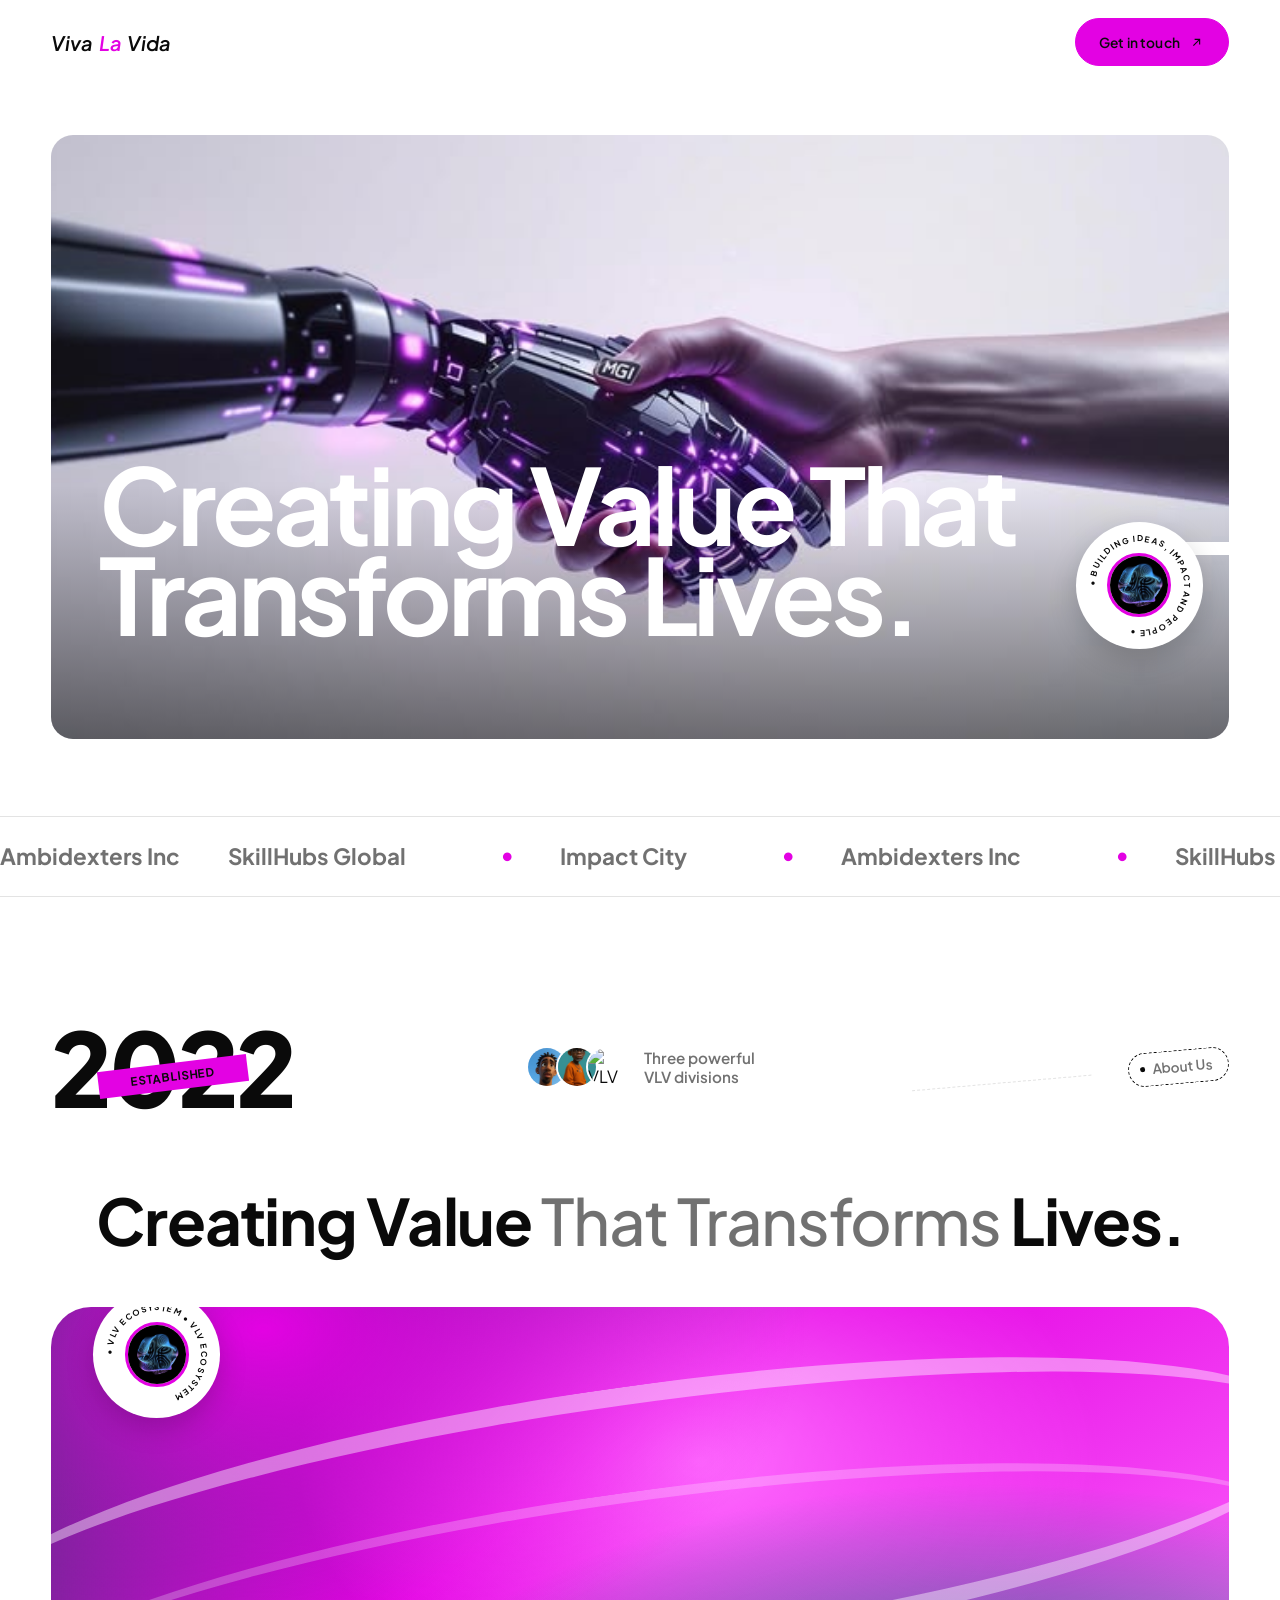
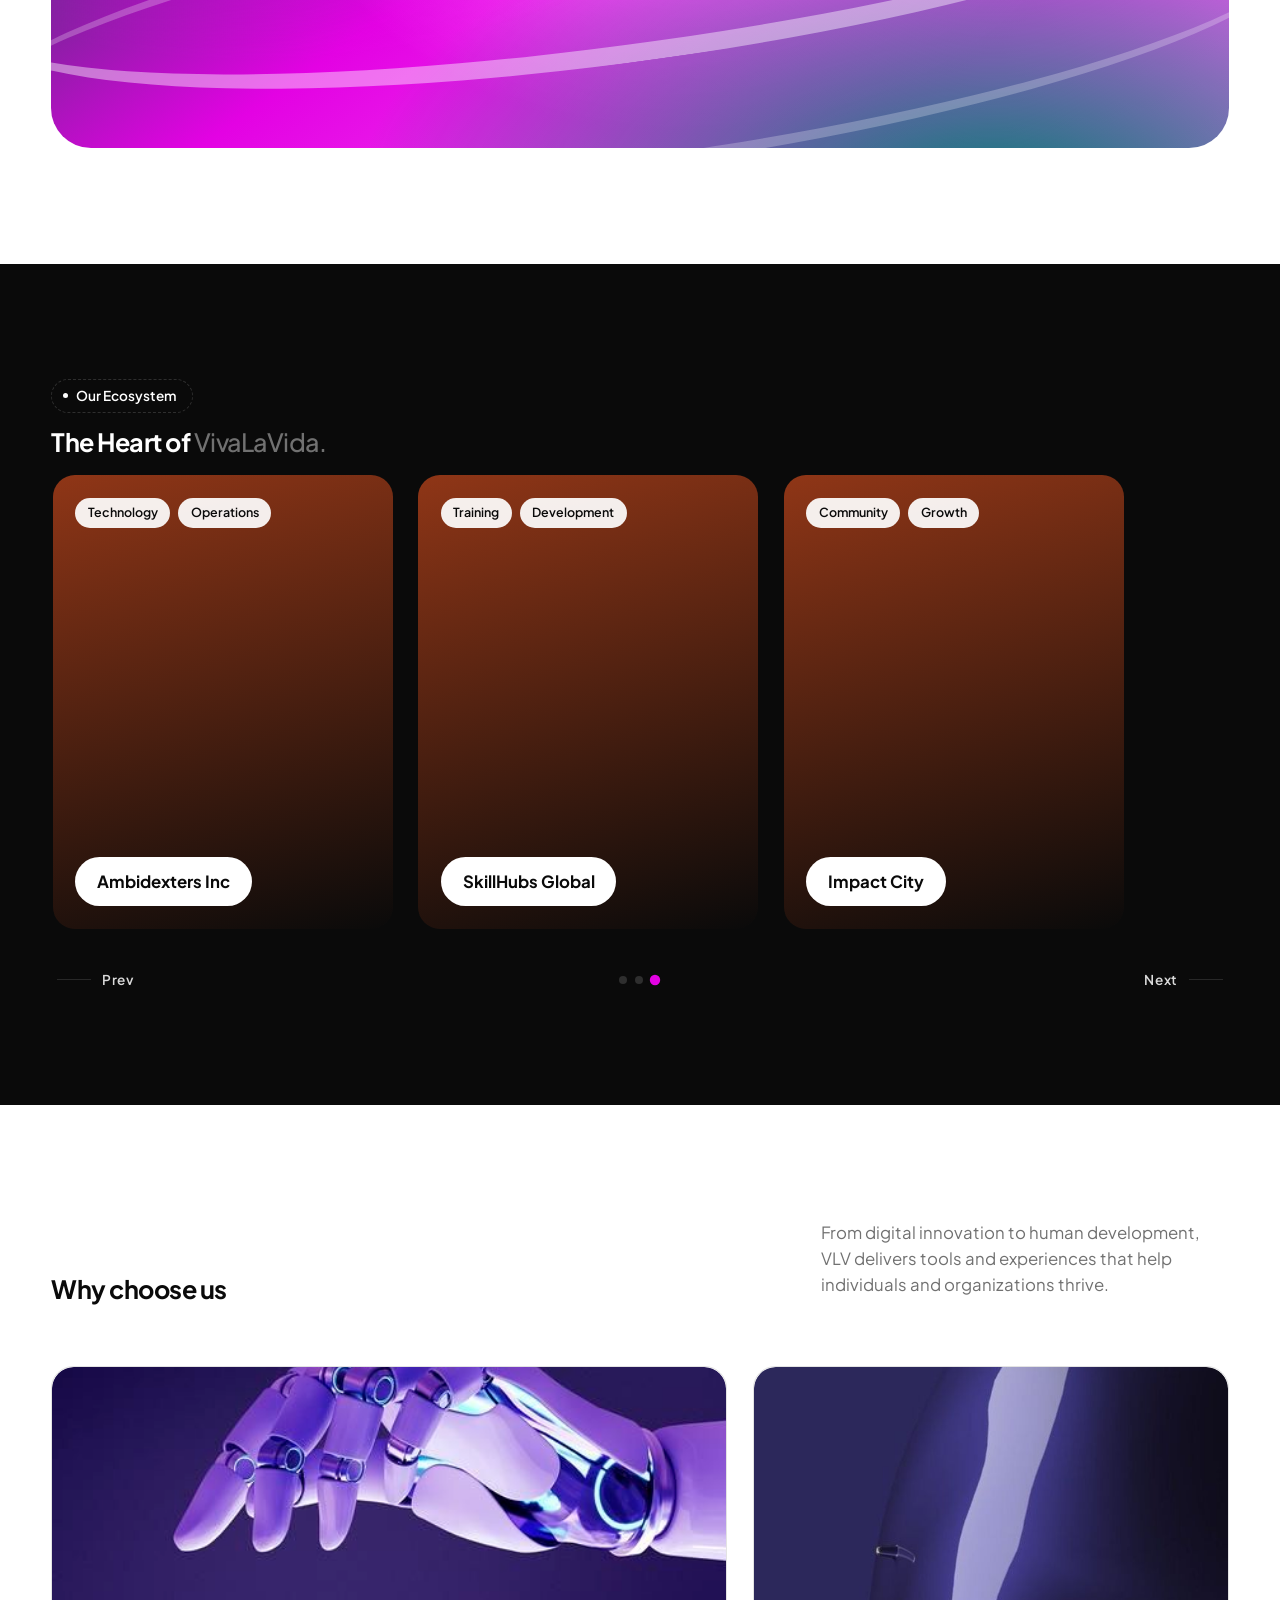
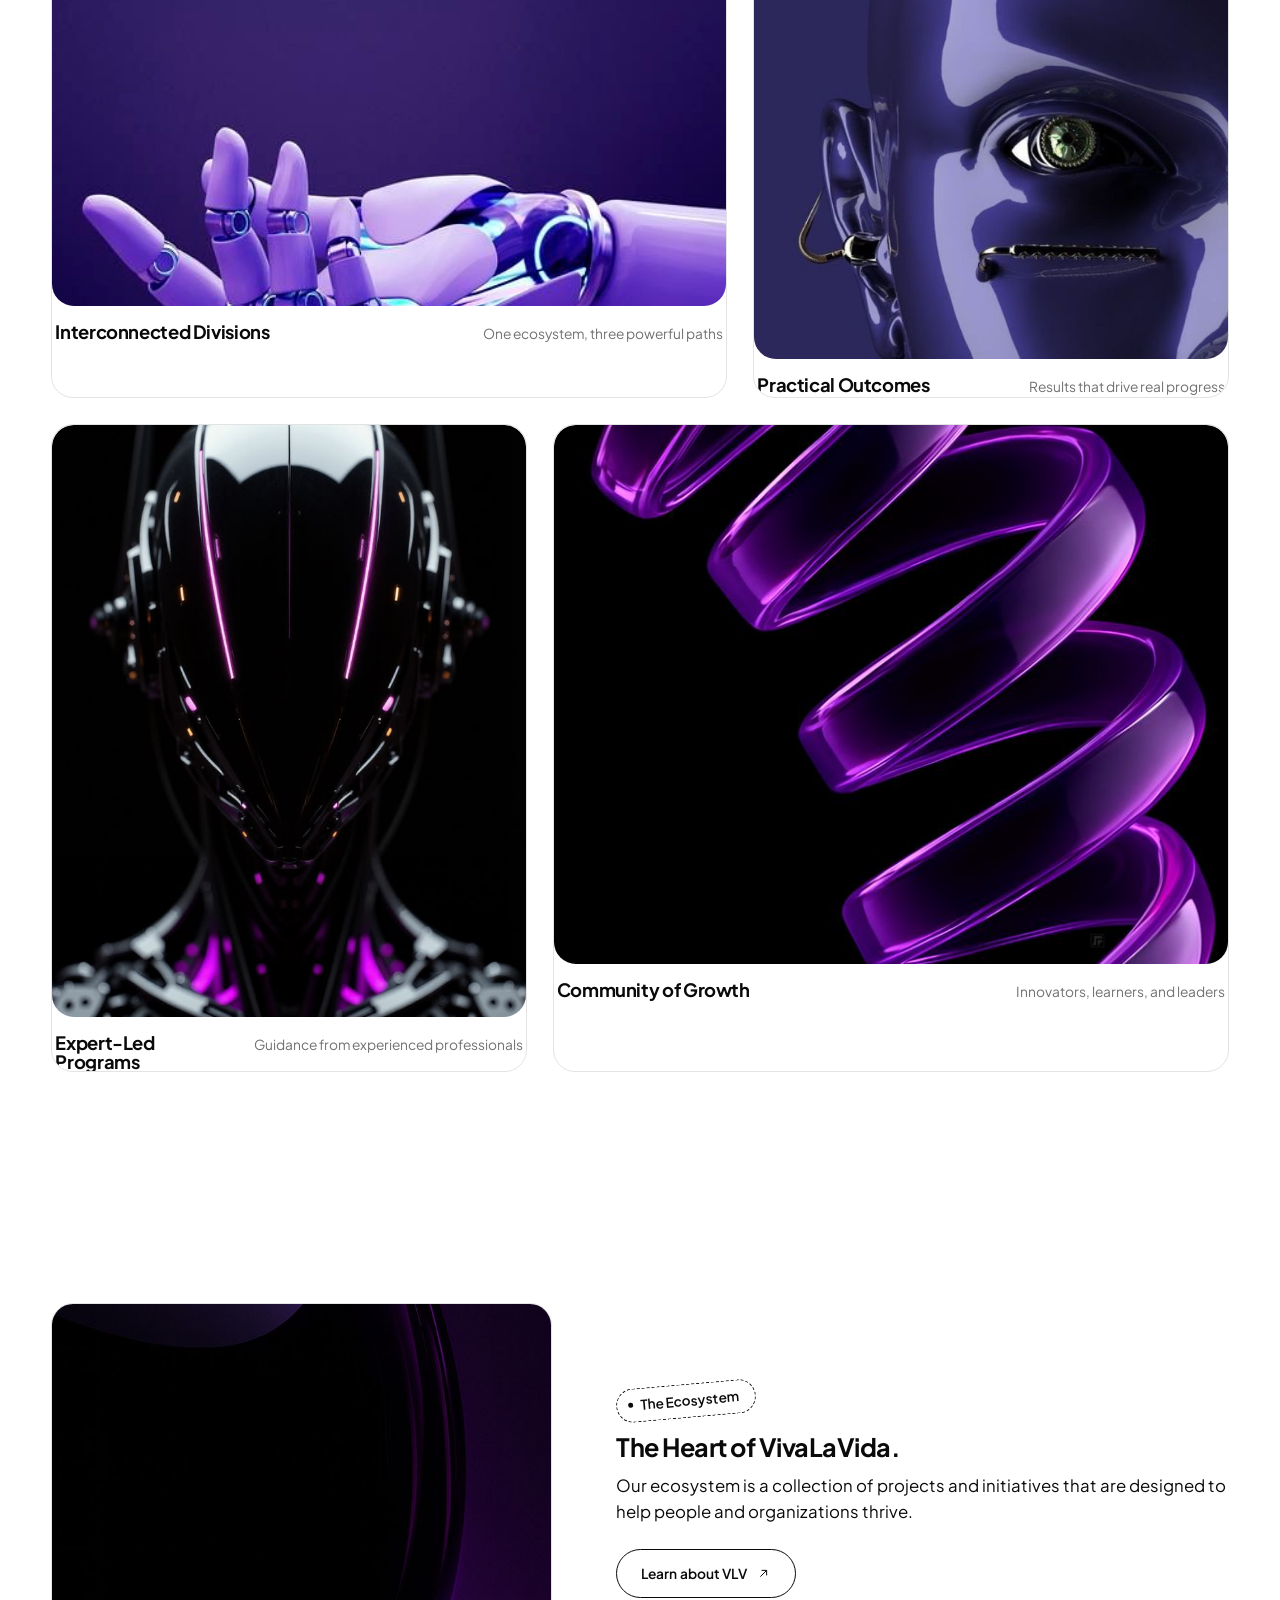
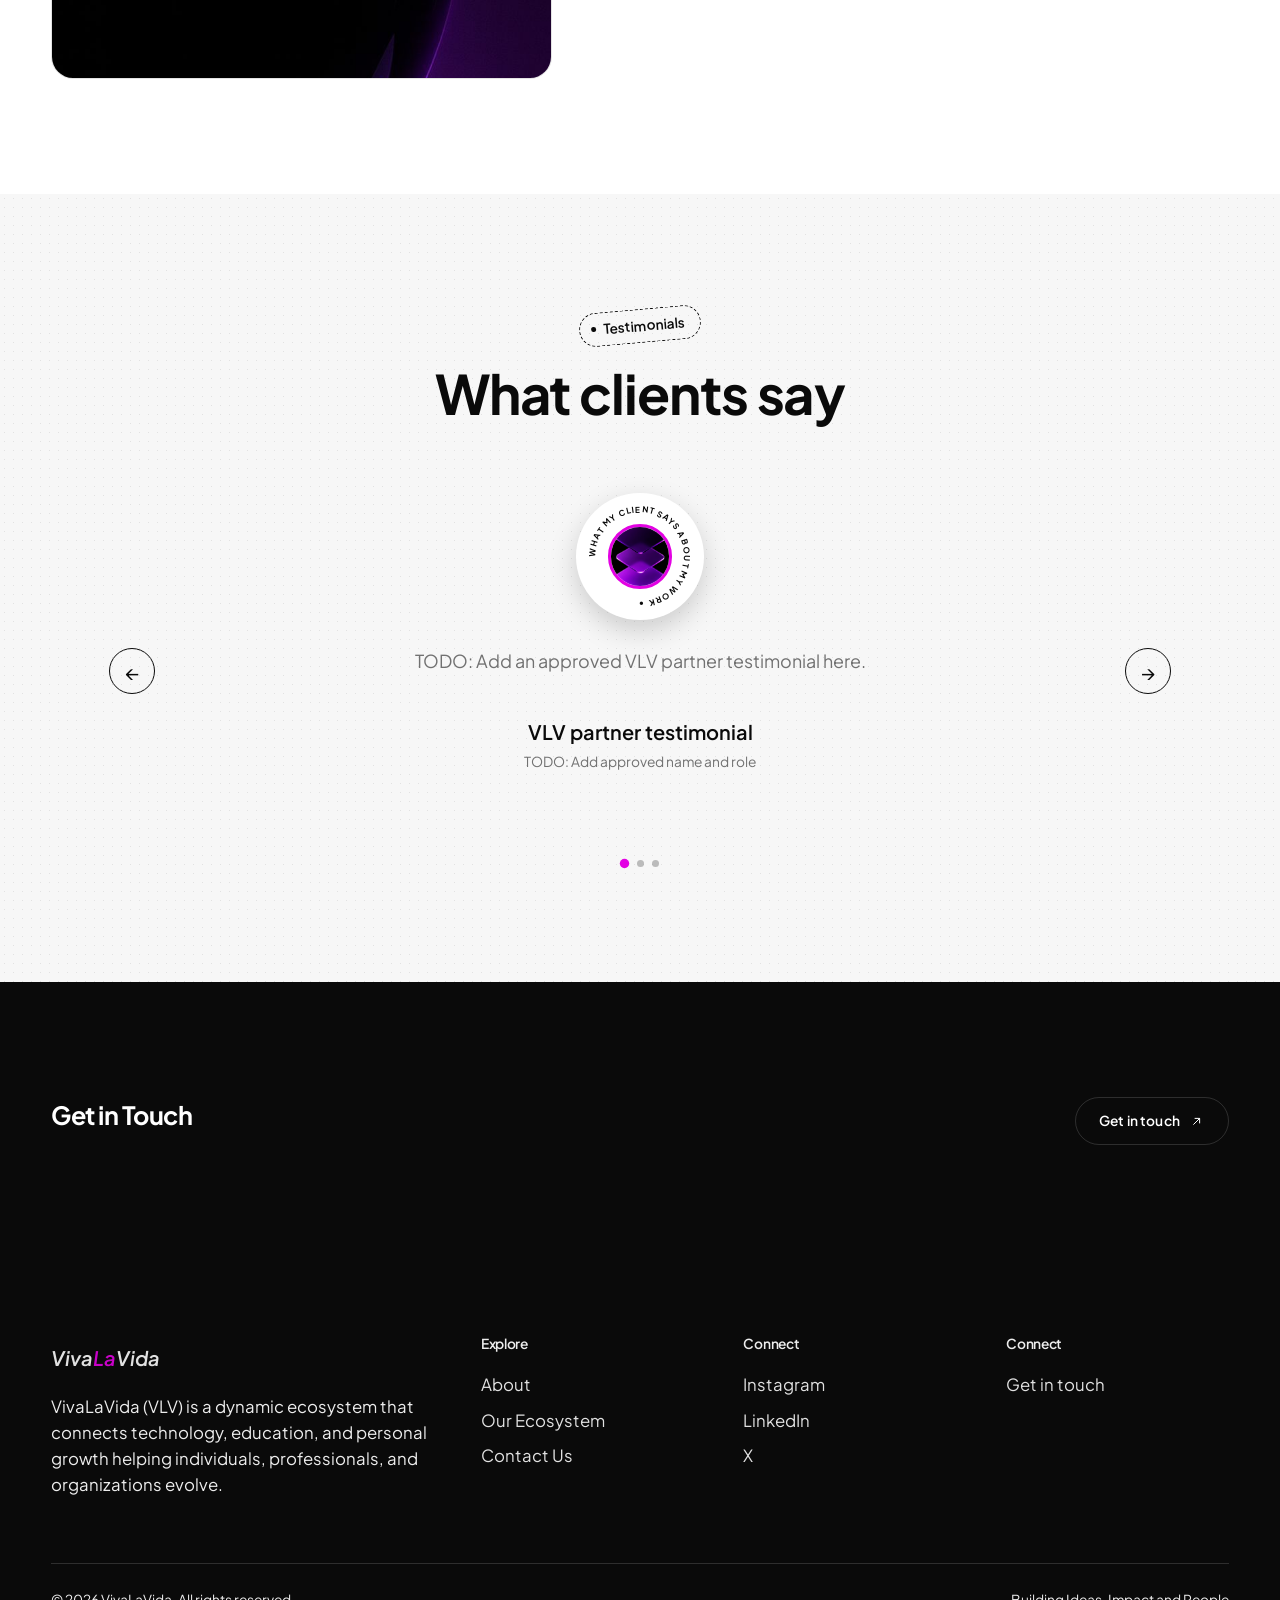
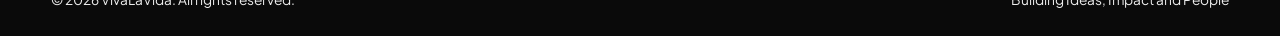
==== index.html @ 0cbf09b3 "first commit" ====
<!DOCTYPE html>
<html lang="en">
<head>
<meta charset="UTF-8">
<meta name="viewport" content="width=device-width, initial-scale=1.0">
<title>VivaLaVida — Building Ideas, Impact and People</title>
<meta name="description" content="VivaLaVida (VLV) connects technology, education, and human development to build ideas, impact, and people.">
<link rel="preconnect" href="https://fonts.googleapis.com">
<link rel="preconnect" href="https://fonts.gstatic.com" crossorigin>
<link href="https://fonts.googleapis.com/css2?family=Plus+Jakarta+Sans:wght@400;500;600;700;800&display=swap" rel="stylesheet">
<link rel="stylesheet" href="style.css">
</head>
<body>

<svg width="0" height="0" style="position:absolute">
  <filter id="duotone" color-interpolation-filters="sRGB">
    <feColorMatrix type="matrix" values="0.33 0.33 0.33 0 0  0.33 0.33 0.33 0 0  0.33 0.33 0.33 0 0  0 0 0 1 0"/>
    <feComponentTransfer>
      <feFuncR type="table" tableValues="0.086 0.945"/>
      <feFuncG type="table" tableValues="0.145 0.925"/>
      <feFuncB type="table" tableValues="0.113 0.875"/>
    </feComponentTransfer>
  </filter>
</svg>
<div class="cursor-dot" aria-hidden="true"></div>

<header class="site-header site-header--overlay">
  <div class="container">
    <a href="index.html" class="logo">Viva<span>La</span>Vida</a>
    <nav class="nav">
      <ul class="nav-links">
        <li><a href="about.html">About</a></li>
        <li><a href="index.html#ecosystem">Our Ecosystem</a></li>
        <li><a href="blog.html">Blogs</a></li>
        <li><a href="contact.html">Contact Us</a></li>
      </ul>
      <a href="contact.html" class="btn btn--solid">Get in touch
        <svg viewBox="0 0 24 24" fill="none" stroke="currentColor" stroke-width="1.8"><path d="M7 17 17 7M9 7h8v8"/></svg>
      </a>
      <button class="nav-toggle" aria-label="Toggle menu" aria-expanded="false">
        <span></span><span></span><span></span>
      </button>
    </nav>
  </div>
</header>

<main>

  <!-- HERO -->
  <section class="hero">
    <div class="container">
      <div class="hero-photo-wrap reveal">
        <img src="/image/hero.jpg" alt="People collaborating around technology and learning">
        <!-- <p class="hero-kicker-top">VivaLaVida (VLV)</p> -->
        <h1 class="hero-wordmark">Creating Value That Transforms Lives.<span class="rule"></span></h1>
        <!-- <p class="hero-lede-abs">VivaLaVida (VLV) bridges innovation, knowledge, and impact to build solutions that empower people and organizations to thrive.</p> -->
        <div class="hero-badge-side">
          <div class="badge-circle">
            <svg class="badge-ring" viewBox="0 0 120 120">
              <defs><path id="badgePath" d="M60,60 m-46,0 a46,46 0 1,1 92,0 a46,46 0 1,1 -92,0"/></defs>
              <text font-size="8.5" letter-spacing="1.6">
                <textPath href="#badgePath">• BUILDING IDEAS, IMPACT AND PEOPLE • </textPath>
              </text>
            </svg>
            <div class="badge-photo"><img src="/image/img1.jpg" alt="VLV ecosystem placeholder image"></div>
          </div>
        </div>
      </div>
    </div>
  </section>

  <!-- MARQUEE -->
  <div class="marquee-wrap">
    <div class="marquee">
      <span>Ambidexters Inc<span>SkillHubs Global</span><span>Impact City</span><span>Ambidexters Inc</span><span>SkillHubs Global</span><span>Impact City</span></span>
    </div>
  </div>

  <!-- ABOUT / STATS -->
  <section class="section about-section">
    <div class="container">
      <div class="section-head reveal" style="align-items:center">
        <div class="stat-block">
          <span class="stat-num">2022</span>
          <span class="stat-bar">Established</span>
        </div>
        <div class="proof-row">
          <div class="avatar-stack">
            <img src="/image/img9.jpg" alt="VLV ecosystem placeholder image">
            <img src="/image/img10.jpg" alt="VLV ecosystem placeholder image">
            <img src="/image/img11.jpg" alt="VLV ecosystem placeholder image">
          </div>
          <p>Three powerful<br>VLV divisions</p>
        </div>
        <p class="eyebrow" style="align-self:center">About Us</p>
      </div>
      <div class="about-content">
        <h2 class="reveal">Creating Value <span class="weak">That Transforms</span> Lives.</h2>

        <div class="blob reveal">
          <div class="badge-circle">
            <svg class="badge-ring" viewBox="0 0 120 120">
              <defs><path id="badgePath2" d="M60,60 m-46,0 a46,46 0 1,1 92,0 a46,46 0 1,1 -92,0"/></defs>
              <text font-size="8.5" letter-spacing="1.6">
                <textPath href="#badgePath2">• VLV ECOSYSTEM • VLV ECOSYSTEM </textPath>
              </text>
            </svg>
            <div class="badge-photo"><img src="/image/img1.jpg" alt="VLV technology and learning placeholder image"></div>
          </div>
        </div>
      </div>
    </div>
  </section>

  <!-- SERVICES (dark carousel) -->
  <section class="section section--ink" id="ecosystem">
    <div class="container">
      <p class="eyebrow reveal">Our Ecosystem</p>
      <h2 class="reveal" style="max-width:20ch">The Heart of <span class="weak">VivaLaVida.</span></h2>

      <div class="carousel reveal">
        <div class="carousel-track">
          <a class="car-card" href="https://ambidexters.com" target="_blank" rel="noopener" style="background-image:url(https://picsum.photos/seed/vlv-ambidexters/600/800)">
            <div class="wash"></div>
            <div class="pills"><span>Technology</span><span>Operations</span></div>
            <span class="label">Ambidexters Inc</span>
          </a>
          <a class="car-card" href="https://theskillhubs.com" target="_blank" rel="noopener" style="background-image:url(https://picsum.photos/seed/vlv-skillhubs/600/800)">
            <div class="wash"></div>
            <div class="pills"><span>Training</span><span>Development</span></div>
            <span class="label">SkillHubs Global</span>
          </a>
          <a class="car-card" href="https://impact-city.com" target="_blank" rel="noopener" style="background-image:url(https://picsum.photos/seed/vlv-impact-city/600/800)">
            <div class="wash"></div>
            <div class="pills"><span>Community</span><span>Growth</span></div>
            <span class="label">Impact City</span>
          </a>
        </div>
        <div class="carousel-controls">
          <button class="cnav" data-dir="-1"><span class="ln"></span>Prev</button>
          <div class="carousel-dots"></div>
          <button class="cnav" data-dir="1">Next<span class="ln"></span></button>
        </div>
      </div>
    </div>
  </section>

  <!-- SELECTED WORK -->
  <section class="section" id="work">
    <div class="container">
      <div class="section-head reveal">
        <h2>Why choose us</h2>
        <p>From digital innovation to human development, VLV delivers tools and experiences that help individuals and organizations thrive.</p>
      </div>
      <div class="work-grid">
        <a href="#" class="work-item work-item--wide reveal">
          <div class="frame"><img src="/image/img2.jpg" alt="VLV interconnected divisions placeholder image"></div>
          <div class="work-meta"><h3>Interconnected Divisions</h3><span class="tag">One ecosystem, three powerful paths</span></div>
        </a>
        <a href="#" class="work-item work-item--narrow reveal">
          <div class="frame"><img src="/image/img3.jpg" alt="VLV practical outcomes placeholder image"></div>
          <div class="work-meta"><h3>Practical Outcomes</h3><span class="tag">Results that drive real progress</span></div>
        </a>
        <a href="#" class="work-item work-item--narrow reveal">
          <div class="frame"><img src="/image/img4.jpg" alt="VLV expert-led programs placeholder image"></div>
          <div class="work-meta"><h3>Expert-Led Programs</h3><span class="tag">Guidance from experienced professionals</span></div>
        </a>
        <a href="#" class="work-item work-item--wide reveal">
          <div class="frame"><img src="/image/img5.jpg" alt="VLV community of growth placeholder image"></div>
          <div class="work-meta"><h3>Community of Growth</h3><span class="tag">Innovators, learners, and leaders</span></div>
        </a>
      </div>
    </div>
  </section>

  <!-- ABOUT TEASER -->
  <section class="section">
    <div class="container">
      <div class="split reveal">
        <div class="split-media"><img src="/image/img6.jpg" alt="VLV ecosystem placeholder image"></div>
        <div>
          <p class="eyebrow">The Ecosystem</p>
          <h2>The Heart of VivaLaVida.</h2>
          <p>Our ecosystem is a collection of projects and initiatives that are designed to help people and organizations thrive.</p>
          <a href="about.html" class="btn" style="margin-top:.5rem">Learn about VLV
            <svg viewBox="0 0 24 24" fill="none" stroke="currentColor" stroke-width="1.6"><path d="M7 17 17 7M9 7h8v8"/></svg>
          </a>
        </div>
      </div>
    </div>
  </section>

  <!-- TESTIMONIALS -->
  <section class="section testimonials-section">
    <div class="container">
      <div class="testimonial-head reveal">
        <p class="eyebrow">Testimonials</p>
        <h2>What clients say</h2>
      </div>
      <div class="testimonial-slider reveal" aria-live="polite">
        <button class="testimonial-arrow testimonial-arrow--prev" type="button" aria-label="Previous testimonial">&#8592;</button>
        <div class="testimonial-track">
          <article class="testimonial-slide is-active">
            <div class="testimonial-badge badge-circle">
              <svg class="badge-ring" viewBox="0 0 120 120" aria-hidden="true">
                <defs><path id="testimonialPath1" d="M60,60 m-46,0 a46,46 0 1,1 92,0 a46,46 0 1,1 -92,0"/></defs>
                <text font-size="8.5" letter-spacing="1.4"><textPath href="#testimonialPath1">WHAT MY CLIENT SAYS ABOUT MY WORK • </textPath></text>
              </svg>
              <div class="badge-photo"><img src="/image/img7.jpg" alt="VLV testimonial placeholder image"></div>
            </div>
            <p class="testimonial-quote">TODO: Add an approved VLV partner testimonial here.</p>
            <div class="testimonial-author">
              <strong>VLV partner testimonial</strong>
              <span>TODO: Add approved name and role</span>
            </div>
          </article>
          <article class="testimonial-slide">
            <div class="testimonial-badge badge-circle">
              <svg class="badge-ring" viewBox="0 0 120 120" aria-hidden="true">
                <defs><path id="testimonialPath2" d="M60,60 m-46,0 a46,46 0 1,1 92,0 a46,46 0 1,1 -92,0"/></defs>
                <text font-size="8.5" letter-spacing="1.4"><textPath href="#testimonialPath2">WHAT MY CLIENT SAYS ABOUT MY WORK • </textPath></text>
              </svg>
              <div class="badge-photo"><img src="/image/img8.jpg" alt="VLV testimonial placeholder image"></div>
            </div>
            <p class="testimonial-quote">TODO: Add an approved VLV partner testimonial here.</p>
            <div class="testimonial-author">
              <strong>VLV partner testimonial</strong>
              <span>TODO: Add approved name and role</span>
            </div>
          </article>
          <article class="testimonial-slide">
            <div class="testimonial-badge badge-circle">
              <svg class="badge-ring" viewBox="0 0 120 120" aria-hidden="true">
                <defs><path id="testimonialPath3" d="M60,60 m-46,0 a46,46 0 1,1 92,0 a46,46 0 1,1 -92,0"/></defs>
                <text font-size="8.5" letter-spacing="1.4"><textPath href="#testimonialPath3">WHAT MY CLIENT SAYS ABOUT MY WORK • </textPath></text>
              </svg>
              <div class="badge-photo"><img src="https://picsum.photos/seed/vlv-testimonial-3/120/120" alt="VLV testimonial placeholder image"></div>
            </div>
            <p class="testimonial-quote">TODO: Add an approved VLV partner testimonial here.</p>
            <div class="testimonial-author">
              <strong>VLV partner testimonial</strong>
              <span>TODO: Add approved name and role</span>
            </div>
          </article>
        </div>
        <button class="testimonial-arrow testimonial-arrow--next" type="button" aria-label="Next testimonial">&#8594;</button>
      </div>
      <div class="testimonial-dots" aria-label="Testimonial slides"></div>
    </div>
  </section>

  <!-- CTA -->
  <section class="section section--ink">
    <div class="container">
      <div class="cta-band reveal">
        <h2>Get in Touch</h2>
        <a href="contact.html" class="btn btn--ghost-light">Get in touch
          <svg viewBox="0 0 24 24" fill="none" stroke="currentColor" stroke-width="1.6"><path d="M7 17 17 7M9 7h8v8"/></svg>
        </a>
      </div>
    </div>
  </section>

</main>

<footer class="site-footer">
  <div class="container">
    <div class="footer-top">
      <div class="footer-brand">
        <a href="index.html" class="logo">Viva<span>La</span>Vida</a>
        <p>VivaLaVida (VLV) is a dynamic ecosystem that connects technology, education, and personal growth helping individuals, professionals, and organizations evolve.</p>
      </div>
      <div>
        <h4>Explore</h4>
        <a href="about.html">About</a>
        <a href="index.html#ecosystem">Our Ecosystem</a>
        <a href="contact.html">Contact Us</a>
      </div>
      <div>
        <h4>Connect</h4>
        <a href="https://www.instagram.com/myvlv">Instagram</a>
        <a href="https://www.linkedin.com/company/myvlv/">LinkedIn</a>
        <a href="https://x.com/vlvgroup">X</a>
      </div>
      <div>
        <h4>Connect</h4>
        <a href="contact.html">Get in touch</a>
      </div>
    </div>
    <div class="footer-bottom">
      <span>© 2026 VivaLaVida. All rights reserved.</span>
      <span>Building Ideas, Impact and People</span>
    </div>
  </div>
</footer>

<script src="script.js"></script>
</body>
</html>
---- style.css ----
/* =========================================================
  VLV — VivaLaVida ecosystem site
   Design tokens
========================================================= */
:root{
  --ink: #0A0A0A;
  --ink-soft: #717171;
  --paper: #FFFFFF;
  --paper-dim: #F7F7F7;
  --rust: #E302E3;       /* VLV primary */
  --rust-dim: #FF6DFF;
  --ember: #067973;      /* VLV secondary */
  --ember-deep: #024A46;
  --moss: #717171;
  --sand: #EDEDED;
  --line: rgba(24,24,24,0.12);
  --line-on-ink: rgba(237,237,237,0.16);

  --serif: "Plus Jakarta Sans", "Helvetica Neue", Arial, sans-serif;
  --sans: "Plus Jakarta Sans", "Helvetica Neue", Arial, sans-serif;

  --fs-hero: clamp(3rem, 7vw + 1rem, 8.5rem);
  --fs-h1: clamp(2.1rem, 3.2vw + 1rem, 3.4rem);
  --fs-h2: clamp(1.8rem, 2.6vw + 1rem, 3rem);
  --fs-h3: clamp(1.2rem, 1vw + 1rem, 1.5rem);
  --fs-body: 1.05rem;
  --fs-small: 0.86rem;

  --container: 1320px;
  --gutter: clamp(1.25rem, 4vw, 3.5rem);
  --radius: 999px;
  --radius-card: 22px;

  --ease: cubic-bezier(.22,1,.36,1);
  --dur: .7s;
}

*, *::before, *::after{ box-sizing: border-box; }
html{ scroll-behavior: smooth; }
@media (prefers-reduced-motion: reduce){
  html{ scroll-behavior: auto; }
  *, *::before, *::after{ animation-duration: 0.001ms !important; animation-iteration-count: 1 !important; transition-duration: 0.001ms !important; scroll-behavior: auto !important; }
}

body{
  margin:0;
  background: var(--paper);
  color: var(--ink);
  font-family: var(--sans);
  font-size: var(--fs-body);
  line-height: 1.55;
  -webkit-font-smoothing: antialiased;
  overflow-x: hidden;
}

h1,h2,h3,h4{
  font-family: var(--sans);
  font-weight: 700;
  margin: 0 0 0.5em;
  line-height: 1.04;
  letter-spacing: -0.02em;
  color: var(--ink);
}
.weak{ color: var(--moss); font-weight: 500; }
p{ margin: 0 0 1em; max-width: 62ch; }
a{ color: inherit; text-decoration: none; }
img{ max-width: 100%; display:block; }
ul{ margin:0; padding:0; list-style:none; }
button{ font-family: inherit; cursor: pointer; }

.container{
  max-width: var(--container);
  margin-inline: auto;
  padding-inline: var(--gutter);
}

::selection{ background: var(--rust); color: var(--paper); }

/* focus visibility */
a:focus-visible, button:focus-visible, input:focus-visible, textarea:focus-visible{
  outline: 2px solid var(--rust);
  outline-offset: 3px;
}

/* =========================================================
   Utility
========================================================= */
.eyebrow{
  display: inline-flex;
  align-items: center;
  gap: .5rem;
  border: 1px dashed var(--ink);
  border-radius: 999px;
  padding: .4em 1.1em .4em .8em;
  font-size: .85rem;
  font-weight: 600;
  color: var(--ink);
  transform: rotate(-5deg);
  margin-bottom: 1rem;
}
.eyebrow::before{
  content:"";
  width:5px; height:5px; border-radius:50%;
  background: var(--ink);
  flex-shrink: 0;
}
.btn{
  display:inline-flex;
  align-items:center;
  gap: 0.6rem;
  padding: 0.9em 1.7em;
  border: 1px solid var(--ink);
  border-radius: var(--radius);
  font-size: var(--fs-small);
  font-weight: 600;
  letter-spacing: 0.01em;
  background: transparent;
  position: relative;
  overflow: hidden;
  transition: color .45s var(--ease);
}
.btn::before{
  content:"";
  position:absolute; inset:0;
  background: var(--ink);
  transform: translateY(101%);
  transition: transform .45s var(--ease);
  z-index: -1;
}
.btn:hover{ color: var(--paper); }
.btn:hover::before{ transform: translateY(0); }
.btn svg{ width: 15px; height: 15px; transition: transform .4s var(--ease); }
.btn:hover svg{ transform: translate(3px,-3px); }

.btn--solid{ background: var(--rust); color: var(--ink); border-color: var(--rust); }
.btn--solid::before{ background: var(--ink); }
.btn--solid:hover{ color: var(--rust); }

.btn--ghost-light{ border-color: var(--line-on-ink); color: var(--paper); }
.btn--ghost-light::before{ background: var(--rust); }
.btn--ghost-light:hover{ color: var(--ink); }

.work-item, .work-item .frame, .split-media, .hero-stack .ph,
.post-card .frame, .blog-featured .frame, .team-card .frame, .map-graphic{
  border-radius: var(--radius-card);
}

.section{ padding-block: clamp(4rem, 9vw, 8rem); }
.section--tight{ padding-block: clamp(2.5rem, 5vw, 4.5rem); }
.section--ink{ background: var(--ink); color: var(--paper); }
.section--ink h1, .section--ink h2, .section--ink h3{ color: var(--paper); }
.section--ink .eyebrow{ color: var(--paper); border-color: var(--line-on-ink); }
.section--ink .eyebrow::before{ background: var(--paper); }

.rule{ border:0; border-top: 1px solid var(--line); margin: 0; }
.section--ink .rule{ border-top-color: var(--line-on-ink); }

.reveal{
  opacity: 0;
  transform: translateY(28px);
}
.reveal.is-visible{
  opacity: 1;
  transform: none;
  transition: opacity 0.9s var(--ease), transform 0.9s var(--ease);
}

/* =========================================================
   Header / Nav
========================================================= */
.site-header{
  position: sticky;
  top:0;
  z-index: 60;
  padding: 1.15rem 0;
  background: rgba(255,255,255,0.9);
  backdrop-filter: blur(10px);
  border-bottom: 1px solid var(--line);
}
.site-header--overlay{
  position: fixed;
  left: 0;
  right: 0;
  width: 100%;
  background: transparent;
  backdrop-filter: none;
  border-bottom: 0;
}
.site-header--overlay .logo,
.site-header--overlay .nav-links a{ color: var(--paper); }
.site-header--overlay .nav-links a::after{ background: var(--paper); }
.site-header--overlay .nav-toggle span{ background: var(--paper); }
.site-header--overlay.is-scrolled{
  background: rgba(255,255,255,0.9);
  backdrop-filter: blur(10px);
  box-shadow: 0 1px 0 rgba(0,0,0,0.06);
}
.site-header--overlay.is-scrolled .logo,
.site-header--overlay.is-scrolled .nav-links a{ color: var(--ink); }
.site-header--overlay.is-scrolled .nav-links a::after{ background: var(--ink); }
.site-header--overlay.is-scrolled .nav-toggle span{ background: var(--ink); }
@media (max-width: 860px){
  .site-header--overlay .nav-links a{ color: var(--ink); }
  .site-header--overlay .nav-toggle span{ background: var(--ink); }
}
.site-header .container{
  display:flex;
  align-items:center;
  justify-content: space-between;
  gap: 1rem;
}
.site-header--overlay .container{
  max-width: none;
  width: 100%;
}
.logo{
  font-family: var(--serif);
  font-size: 1.25rem;
  font-weight: 600;
  font-style: italic;
  color: var(--ink);
  display:flex;
  align-items: baseline;
  gap: .35rem;
}
.logo span{ color: var(--rust); }
.site-header--overlay .logo{ color: var(--ink); }
.site-header--overlay.is-scrolled .logo{ color: var(--ink); }

.nav{
  display:flex;
  align-items:center;
  gap: clamp(1.4rem, 2.4vw, 2.6rem);
}
.nav-links{ display:flex; gap: clamp(1.4rem, 2.4vw, 2.4rem); }
.nav-links a{
  position: relative;
  font-size: 0.82rem;
  padding-bottom: 3px;
}
.nav-links a::after{
  content:"";
  position:absolute; left:0; right:0; bottom:0;
  height:1px; background: var(--ink);
  transform: scaleX(0);
  transform-origin: right;
  transition: transform .4s var(--ease);
}
.nav-links a:hover::after,
.nav-links a[aria-current="page"]::after{
  transform: scaleX(1);
  transform-origin: left;
}
.nav-links a[aria-current="page"]{ color: var(--rust); }

.nav-toggle{
  display:none;
  background:none; border:0;
  width: 30px; height: 22px;
  position: relative;
}
.nav-toggle span{
  position:absolute; left:0; right:0; height:1.5px; background: var(--ink);
  transition: transform .35s var(--ease), opacity .3s var(--ease), top .35s var(--ease);
}
.nav-toggle span:nth-child(1){ top:0; }
.nav-toggle span:nth-child(2){ top:10px; }
.nav-toggle span:nth-child(3){ top:20px; }
.nav-toggle.is-open span:nth-child(1){ top:10px; transform: rotate(45deg); }
.nav-toggle.is-open span:nth-child(2){ opacity:0; }
.nav-toggle.is-open span:nth-child(3){ top:10px; transform: rotate(-45deg); }

@media (max-width: 860px){
  .nav-toggle{ display:block; }
  .nav-links{
    position: fixed; inset: 0 0 0 auto;
    width: min(78vw, 360px);
    height: 100vh;
    background: var(--paper);
    flex-direction: column;
    justify-content: center;
    padding: 2rem;
    transform: translateX(100%);
    transition: transform .55s var(--ease);
    gap: 1.6rem;
  }
  .nav-links.is-open{ transform: translateX(0); }
  .nav-links a{ color: var(--ink); font-family: var(--serif); font-size: 1.6rem; }
  .nav-links a::after{ background: var(--rust); }
  .nav .btn{ display:none; }
}

/* =========================================================
   Hero (home)
========================================================= */
.hero{
  padding-top: clamp(5rem, 9vw, 8rem);
  padding-bottom: clamp(2.5rem, 6vw, 5rem);
  position: relative;
}
.hero-grid{
  display:grid;
  grid-template-columns: 1.15fr 0.85fr;
  gap: clamp(2rem, 5vw, 4rem);
  align-items:end;
}
.hero-kicker{
  display:flex; align-items:center; gap: .6rem;
  margin-bottom: 1.4rem;
  font-size: var(--fs-small);
}
.hero-kicker .dot{ width:7px; height:7px; border-radius:50%; background: var(--rust); }
.hero h1{
  font-size: var(--fs-hero);
  overflow: hidden;
}
.hero h1 .line{ display:block; overflow:hidden; }
.hero h1 .line span{ display:inline-block; will-change: transform; }
.hero-lede{
  margin-top: 1.6rem;
  max-width: 40ch;
  font-size: 1.15rem;
  color: var(--ink-soft);
}
.hero-actions{ margin-top: 2rem; display:flex; gap: 1rem; flex-wrap: wrap; }

.hero-stack{
  position: relative;
  height: clamp(300px, 34vw, 460px);
}
.hero-stack .ph{
  position:absolute;
  border: 1px solid var(--line);
  overflow:hidden;
}
.hero-stack .ph img{ width:100%; height:100%; object-fit:cover; }
.hero-stack .ph--a{ width: 62%; height: 72%; right:0; top:0; }
.hero-stack .ph--b{ width: 46%; height: 52%; left:0; bottom:0; background: var(--sand); }

@media (max-width: 900px){
  .hero-grid{ grid-template-columns: 1fr; }
  .hero-stack{ margin-top: 2.5rem; height: 320px; }
}

/* =========================================================
   Marquee
========================================================= */
.marquee-wrap{
  border-top: 1px solid var(--line);
  border-bottom: 1px solid var(--line);
  padding-block: 1.4rem;
  overflow: hidden;
}
.marquee{
  display:flex;
  width: max-content;
  gap: 3rem;
  animation: marquee 28s linear infinite;
}
.marquee-wrap:hover .marquee{ animation-play-state: paused; }
.marquee span{
  font-family: var(--sans);
  font-weight: 700;
  font-size: 1.4rem;
  color: var(--ink-soft);
  white-space: nowrap;
  display:flex; align-items:center; gap: 3rem;
}
.marquee span::after{ content:"●"; color: var(--rust); margin-left: 3rem; font-size: .7rem; }
@keyframes marquee{
  from{ transform: translateX(0); }
  to{ transform: translateX(-50%); }
}

/* =========================================================
   Section headings
========================================================= */
.section-head{
  display:flex;
  justify-content: space-between;
  align-items: flex-end;
  gap: 2rem;
  margin-bottom: clamp(2rem, 4vw, 3.5rem);
}
.section-head p{ max-width: 34ch; color: var(--ink-soft); }
.section--ink .section-head p{ color: var(--sand); }

.about-content{
  display:block;
  margin-top: clamp(2.5rem, 5vw, 4.5rem);
}
.about-section .section-head{
  display:grid;
  grid-template-columns: 1fr auto 1fr;
  align-items:center;
  gap: clamp(1rem, 4vw, 4rem);
}
.about-section .stat-block{ justify-self:start; width:max-content; }
.about-section .proof-row{ justify-self:center; }
.about-section .eyebrow{
  justify-self:end;
  margin-bottom:0;
  position:relative;
}
.about-section .eyebrow::after{
  content:"";
  position:absolute;
  right:calc(100% + clamp(1rem, 3vw, 3rem));
  top:50%;
  width:clamp(4rem, 14vw, 13rem);
  border-top:1px dashed var(--line);
}
.about-content h2{
  max-width: 25ch;
  margin:0 auto clamp(2rem, 4vw, 3.5rem);
  text-align:center;
  font-size:clamp(2.2rem, 5vw, 4.5rem);
  line-height:1.08;
}
.about-content .blob{ width:100%; }

/* =========================================================
   Work grid
========================================================= */
.work-grid{
  display:grid;
  grid-template-columns: repeat(12, 1fr);
  gap: clamp(1rem, 2vw, 1.75rem);
}
.work-item{
  position: relative;
  overflow: hidden;
  border: 1px solid var(--line);
  display:block;
}
.work-item .frame{ aspect-ratio: 4/5; overflow:hidden; }
.work-item img{
  width:100%; height:100%; object-fit: cover;
  transform: scale(1.06);
  transition: transform 1s var(--ease), filter .6s ease;
}
.work-item:hover img{ transform: scale(1); }
.work-meta{
  display:flex; justify-content: space-between; align-items:baseline;
  padding: 1rem 0.2rem 0;
  gap: 1rem;
}
.work-meta h3{ font-size: 1.15rem; margin:0; }
.work-meta .tag{ font-size: var(--fs-small); color: var(--moss); white-space: nowrap; }
.work-item--wide{ grid-column: span 7; }
.work-item--narrow{ grid-column: span 5; }
.work-item--wide .frame{ aspect-ratio: 5/4; }
@media (max-width: 780px){
  .work-item--wide, .work-item--narrow{ grid-column: span 12; }
}

/* =========================================================
   Services (editorial rows)
========================================================= */
.service-row{
  display:grid;
  grid-template-columns: 1fr 1.6fr auto;
  gap: 2rem;
  align-items: center;
  padding: 1.9rem 0;
  border-top: 1px solid var(--line);
  transition: background .35s var(--ease);
}
.service-row:last-child{ border-bottom: 1px solid var(--line); }
.service-row h3{ font-size: clamp(1.4rem, 2vw, 1.9rem); margin:0; }
.service-row p{ margin:0; color: var(--ink-soft); max-width: 46ch; }
.service-row .go{
  width: 42px; height: 42px;
  border: 1px solid var(--ink);
  border-radius: 50%;
  display:flex; align-items:center; justify-content:center;
  transition: transform .4s var(--ease), background .4s var(--ease);
}
.service-row .go svg{ width:16px; height:16px; transition: stroke .3s; }
.service-row:hover{ background: rgba(217,255,62,0.14); }
.service-row:hover .go{ background: var(--rust); border-color: var(--rust); transform: rotate(45deg); }
.service-row:hover .go svg{ stroke: var(--ink); }
@media (max-width: 720px){
  .service-row{ grid-template-columns: 1fr; gap: .6rem; }
  .service-row .go{ display:none; }
}

/* =========================================================
   About teaser / split
========================================================= */
.split{
  display:grid;
  grid-template-columns: 0.9fr 1.1fr;
  gap: clamp(2rem, 5vw, 5rem);
  align-items:center;
}
.split.split--rev{ grid-template-columns: 1.1fr 0.9fr; }
.split.split--rev .split-media{ order: 2; }
.split-media{ border: 1px solid var(--line); aspect-ratio: 4/3; overflow:hidden; }
.split-media img{ width:100%; height:100%; object-fit:cover; }
@media (max-width: 860px){
  .split, .split.split--rev{ grid-template-columns: 1fr; }
  .split.split--rev .split-media{ order: 0; }
}
@media (max-width: 760px){
  .about-content{ grid-template-columns: 1fr; gap: 2rem; }
  .about-content h2{ max-width: 18ch; }
}

/* =========================================================
   CTA band
========================================================= */
.cta-band{
  display:flex; align-items:center; justify-content: space-between;
  gap: 2rem; flex-wrap: wrap;
}
.cta-band h2{ max-width: 16ch; }

/* Testimonials */
.testimonials-section{
  background-color: var(--paper-dim);
  background-image: radial-gradient(rgba(11,11,11,.09) .8px, transparent .8px);
  background-size: 9px 9px;
}
.testimonial-head{ text-align:center; }
.testimonial-head .eyebrow{ margin-bottom:1.4rem; }
.testimonial-head h2{ font-size: var(--fs-h1); margin:0; }
.testimonial-slider{
  display:grid;
  grid-template-columns: minmax(2rem, 1fr) minmax(0, 760px) minmax(2rem, 1fr);
  align-items:center;
  gap: clamp(1rem, 4vw, 3rem);
  margin-top: clamp(3rem, 6vw, 5rem);
}
.testimonial-track{ min-height: 345px; position:relative; }
.testimonial-slide{
  display:none;
  text-align:center;
  animation: testimonial-in .55s var(--ease);
}
.testimonial-slide.is-active{ display:block; }
.testimonial-badge{ margin:0 auto 2rem; }
.testimonial-quote{
  max-width: 68ch;
  margin:0 auto 2.5rem;
  font-size: clamp(1rem, 1.4vw, 1.25rem);
  line-height:1.7;
  color:var(--ink-soft);
}
.testimonial-author{ display:flex; flex-direction:column; gap:.2rem; }
.testimonial-author strong{ font-size:1.25rem; font-weight:600; }
.testimonial-author span{ color:var(--moss); font-size:var(--fs-small); }
.testimonial-arrow{
  width:46px; height:46px;
  justify-self:center;
  border:1px solid var(--ink);
  border-radius:50%;
  background:transparent;
  color:var(--ink);
  font-size:1.25rem;
  transition:background .3s var(--ease), color .3s var(--ease), transform .3s var(--ease);
}
.testimonial-arrow:hover{ background:var(--ink); color:var(--paper); transform:scale(1.08); }
.testimonial-dots{ display:flex; justify-content:center; gap:.55rem; margin-top:1rem; }
.testimonial-dots button{
  width:7px; height:7px; padding:0;
  border:0; border-radius:50%;
  background:var(--moss);
  opacity:.45;
}
.testimonial-dots button[aria-current="true"]{ background:var(--rust); opacity:1; transform:scale(1.35); }
@keyframes testimonial-in{ from{opacity:0; transform:translateY(12px)} to{opacity:1; transform:none} }
@media (max-width:700px){
  .testimonial-slider{ grid-template-columns: 42px 1fr 42px; gap:.5rem; }
  .testimonial-track{ min-height:390px; }
  .testimonial-arrow{ width:38px; height:38px; }
}

/* =========================================================
   Footer
========================================================= */
.site-footer{
  background: var(--ink);
  color: var(--paper);
  padding-block: clamp(3rem, 6vw, 5rem) 1.6rem;
}
.footer-top{
  display:grid;
  grid-template-columns: 1.4fr repeat(3, 0.8fr);
  gap: 2.5rem;
  padding-bottom: 3rem;
  border-bottom: 1px solid var(--line-on-ink);
}
.footer-top h4{
  color: var(--sand);
  font-family: var(--sans);
  font-size: var(--fs-small);
  font-weight: 600;
  margin-bottom: 1rem;
}
.footer-top a{ display:block; padding: .3rem 0; color: var(--paper); opacity:.88; }
.footer-top a:hover{ color: var(--rust); opacity:1; }
.footer-brand .logo{ color: var(--paper); }
.footer-brand p{ color: var(--sand); margin-top: 1rem; max-width: 32ch; }
.footer-bottom{
  display:flex; justify-content: space-between; align-items:center; flex-wrap: wrap; gap: 1rem;
  padding-top: 1.6rem; font-size: var(--fs-small); color: var(--sand);
}
@media (max-width: 760px){
  .footer-top{ grid-template-columns: 1fr 1fr; }
}

/* =========================================================
   Page hero (about / blog / contact)
========================================================= */
.page-hero{
  padding-block: clamp(2.5rem, 6vw, 5rem) clamp(2rem, 4vw, 3rem);
}
.page-hero h1{ font-size: var(--fs-h1); max-width: 16ch; }
.page-hero p{ font-size: 1.1rem; color: var(--ink-soft); margin-top: 1rem; }

/* Timeline (about) */
.timeline{ display:flex; flex-direction: column; }
.timeline-row{
  display:grid;
  grid-template-columns: clamp(110px, 14vw, 145px) 1fr;
  gap: clamp(1.5rem, 4vw, 2.5rem);
  padding: 2.2rem 0;
  border-top: 1px solid var(--line);
}
.timeline-row:last-child{ border-bottom: 1px solid var(--line); }
.timeline-row .yr{
  width: clamp(110px, 14vw, 145px);
  height: clamp(110px, 14vw, 145px);
  display:flex;
  align-items:center;
  justify-content:center;
  padding:0;
  font-family: var(--sans);
  font-weight: 800;
  color: var(--ink);
  background: var(--rust);
  border-radius:50%;
  font-size: 1.1rem;
  line-height:1;
}
.timeline-row h3{ font-size: clamp(1.2rem, 2vw, 1.55rem); margin: .05rem 0 .45rem; }
.timeline-row p{ color: var(--ink-soft); margin:0; font-size: clamp(1rem, 1.5vw, 1.2rem); line-height:1.5; max-width: 42ch; }
@media (max-width: 600px){
  .timeline-row{
    grid-template-columns: 125px 1fr;
    gap: 1.5rem;
    padding: 2.2rem 0;
  }
  .timeline-row .yr{ width:125px; height:125px; }
}

/* Values */
.values-grid{
  display:grid; grid-template-columns: repeat(3,1fr); gap: 2.5rem;
}
.value-card .num{ font-family: var(--sans); font-weight: 800; color: var(--ember); font-size: 1rem; text-transform: uppercase; letter-spacing: .04em; }
.value-card h3{ margin-top: .5rem; font-size: 1.25rem; }
.value-card p{ color: var(--ink-soft); }
@media (max-width: 760px){ .values-grid{ grid-template-columns: 1fr; } }

/* Team */
.team-grid{
  display:grid; grid-template-columns: repeat(4, 1fr); gap: 1.6rem;
}
.team-card .frame{ aspect-ratio: 3/4; overflow:hidden; border: 1px solid var(--line); }
.team-card img{ width:100%; height:100%; object-fit:cover; transition: filter .4s; }
.team-card:hover img{ filter: none; }
.team-card h3{ font-size: 1.05rem; margin: .9rem 0 0; }
.team-card .role{ font-size: var(--fs-small); color: var(--moss); }
@media (max-width: 860px){ .team-grid{ grid-template-columns: repeat(2,1fr); } }

/* =========================================================
   Blog
========================================================= */
.blog-featured{
  display:grid; grid-template-columns: 1.1fr 0.9fr; gap: clamp(1.5rem,4vw,3rem);
  align-items:center;
  padding-bottom: clamp(2.5rem,5vw,4rem);
  border-bottom: 1px solid var(--line);
  margin-bottom: clamp(2.5rem,5vw,4rem);
}
.blog-featured .frame{ aspect-ratio: 4/3; overflow:hidden; border:1px solid var(--line); }
.blog-featured img{ width:100%; height:100%; object-fit:cover; }
.post-cat{ color: var(--ember); font-family: var(--sans); font-weight: 700; text-transform: uppercase; font-size: .8rem; letter-spacing: .04em; }
.blog-featured h2{ font-size: var(--fs-h2); margin-top:.5rem; }
.post-meta{ font-size: var(--fs-small); color: var(--moss); margin-top: 1rem; }

.blog-grid{
  display:grid; grid-template-columns: repeat(3, 1fr); gap: clamp(1.5rem, 3vw, 2.5rem);
}
.post-card .frame{ aspect-ratio: 4/3; overflow:hidden; border: 1px solid var(--line); margin-bottom: 1.1rem; }
.post-card img{ width:100%; height:100%; object-fit:cover; transform: scale(1.05); transition: transform .8s var(--ease); }
.post-card:hover img{ transform: scale(1); }
.post-card h3{ font-size: 1.2rem; margin: .3rem 0 .4rem; }
.post-card p{ color: var(--ink-soft); font-size: .96rem; }
@media (max-width: 860px){
  .blog-featured{ grid-template-columns: 1fr; }
  .blog-grid{ grid-template-columns: 1fr 1fr; }
}
@media (max-width: 560px){ .blog-grid{ grid-template-columns: 1fr; } }

.filter-bar{
  display:flex; gap: 0.5rem 1.6rem; flex-wrap: wrap;
  padding-bottom: 2.2rem; margin-bottom: 2.2rem; border-bottom: 1px solid var(--line);
}
.filter-bar button{
  background:none; border:0; padding: .3rem 0;
  font-size: .98rem; color: var(--ink-soft);
  position: relative;
}
.filter-bar button::after{
  content:""; position:absolute; left:0; right:0; bottom:-2px; height:1px; background: var(--rust);
  transform: scaleX(0); transition: transform .35s var(--ease);
}
.filter-bar button[aria-pressed="true"]{ color: var(--ink); }
.filter-bar button[aria-pressed="true"]::after{ transform: scaleX(1); }
.post-card{ transition: opacity .4s var(--ease), transform .4s var(--ease); }
.post-card.is-hidden{ display:none; }

/* =========================================================
   Contact
========================================================= */
.contact-grid{
  display:grid; grid-template-columns: 1fr 0.85fr; gap: clamp(2rem, 5vw, 5rem);
  align-items:start;
}
.field{ margin-bottom: 1.5rem; }
.field label{ display:block; font-size: var(--fs-small); color: var(--moss); margin-bottom: .4rem; }
.field input, .field textarea, .field select{
  width:100%; border:0; border-bottom: 1px solid var(--ink);
  background: transparent; padding: .6rem 0; font: inherit; color: var(--ink);
  transition: border-color .3s;
}
.field input:focus, .field textarea:focus, .field select:focus{ outline:0; border-color: var(--rust); }
.field textarea{ resize: vertical; min-height: 100px; }
.row-2{ display:grid; grid-template-columns: 1fr 1fr; gap: 1.5rem; }
@media (max-width: 560px){ .row-2{ grid-template-columns: 1fr; } }

.contact-side .block{ margin-bottom: 2.4rem; }
.contact-side h4{ font-size: var(--fs-small); color: var(--moss); margin-bottom:.6rem; }
.contact-side a{ display:block; font-family: var(--serif); font-size: 1.3rem; margin-bottom:.2rem; }
.contact-side a:hover{ color: var(--rust); }
.social-row{ display:flex; gap: 1.2rem; margin-top: .4rem; }
.social-row a{ font-size: var(--fs-small); font-family: var(--sans); border-bottom: 1px solid var(--line); padding-bottom:2px; }

.map-graphic{ border: 1px solid var(--line); aspect-ratio: 16/10; position:relative; overflow:hidden; margin-top: .6rem; }
.map-graphic svg{ width:100%; height:100%; }

.form-status{ font-size: var(--fs-small); color: var(--moss); margin-top: 1rem; min-height: 1.2em; }

/* =========================================================
   Custom cursor
========================================================= */
.cursor-dot{
  position: fixed; top:0; left:0; width: 10px; height:10px;
  border-radius: 50%; background: var(--rust);
  pointer-events: none; z-index: 200;
  transform: translate(-50%,-50%);
  transition: width .3s var(--ease), height .3s var(--ease), opacity .3s;
  opacity: 0;
}
.cursor-dot.is-active{ opacity: 1; }
.cursor-dot.is-big{ width: 46px; height: 46px; background: rgba(196,69,27,0.16); }
@media (hover:none), (pointer:coarse){ .cursor-dot{ display:none; } }

/* =========================================================
   Reference-match components: badge, stat, blob, carousel
========================================================= */

/* Spinning "download resume" badge */
.badge-circle{
  position: relative;
  width: clamp(90px, 9vw, 130px);
  height: clamp(90px, 9vw, 130px);
  flex-shrink: 0;
}
.badge-circle::before{
  content:"";
  position:absolute; inset:-6px;
  background: var(--paper);
  border-radius: 50%;
  box-shadow: 0 10px 28px rgba(0,0,0,0.18);
}
.badge-ring{ position:relative; width:100%; height:100%; display:block; animation: spin 16s linear infinite; }
.badge-ring text{ font-family: var(--sans); font-weight: 700; fill: var(--ink); }
.badge-photo{
  position:absolute; inset: 22%;
  border-radius:50%; overflow:hidden;
  border: 3px solid var(--rust);
}
.badge-photo img{ width:100%; height:100%; object-fit:cover; }
@keyframes spin{ to{ transform: rotate(360deg); } }
@media (prefers-reduced-motion: reduce){ .badge-ring{ animation: none; } }

/* Big stat number with rotated lime bar */
.stat-block{ position: relative; display:inline-block; padding-block: .6em; }
.stat-num{
  display:block;
  font-size: clamp(4rem, 8vw, 7rem);
  font-weight: 800;
  line-height: .88;
  letter-spacing: -0.03em;
}
.stat-bar{
  position:absolute; left:50%; right:auto; top:46%; width:150px;
  background: var(--rust);
  color: var(--ink);
  text-align:center;
  padding: .4em 0;
  font-size: .72rem;
  font-weight: 700;
  text-transform: uppercase;
  letter-spacing: .09em;
  transform: translateX(-50%) rotate(-7deg);
  white-space: nowrap;
}

/* Avatar stack + social proof line */
.proof-row{ display:flex; align-items:center; gap: 1rem; }
.avatar-stack{ display:flex; }
.avatar-stack img{
  width: 42px; height: 42px; border-radius:50%;
  border: 2px solid var(--paper);
  object-fit: cover;
  margin-left: -12px;
}
.avatar-stack img:first-child{ margin-left:0; }
.proof-row p{ margin:0; font-weight: 600; font-size: .95rem; line-height:1.3; }

/* Wavy gradient blob panel */
.blob{
  position: relative;
  border-radius: 40px;
  overflow: hidden;
  aspect-ratio: 16/6;
  background:
    radial-gradient(80% 130% at 18% 5%, var(--rust) 0%, transparent 58%),
    radial-gradient(90% 120% at 80% 112%, var(--ember) 0%, transparent 60%),
    radial-gradient(55% 100% at 55% 35%, var(--rust-dim) 0%, transparent 62%),
    linear-gradient(145deg, var(--ember-deep) 0%, var(--rust) 43%, var(--rust-dim) 100%);
}
.blob::before,
.blob::after{
  content:"";
  position:absolute;
  left:-8%;
  width:116%;
  height:62%;
  border:18px solid rgba(255,255,255,.42);
  border-left:0;
  border-right:0;
  border-radius:50%;
  transform:rotate(-8deg);
  pointer-events:none;
}
.blob::before{ top:18%; }
.blob::after{ top:42%; border-width:10px; border-color:rgba(255,255,255,.24); }
.blob .badge-circle{ position:absolute; top:-10px; left: clamp(1rem,4vw,3rem); z-index: 3; }
@media (max-width: 760px){
  .about-section .section-head{ grid-template-columns: 1fr auto; }
  .about-section .proof-row{ justify-self:start; }
  .about-section .eyebrow{ grid-column:2; grid-row:1; }
  .about-section .eyebrow::after{ display:none; }
}
@media (max-width: 700px){ .blob{ aspect-ratio: 4/5; } }

/* Kicker row (hero) already defined — badge variant beside it */
.hero-badge-side{
  position:absolute; right: clamp(0.5rem, 3vw, 2rem); bottom: clamp(3rem, 10vw, 6rem);
  z-index: 4;
}

/* Carousel */
.carousel{ position: relative; }
.carousel-track{
  display:flex; gap: clamp(1rem, 2vw, 1.75rem);
  overflow-x: auto;
  scroll-snap-type: x mandatory;
  padding: .5rem .1rem 1rem;
  scrollbar-width: none;
  -ms-overflow-style: none;
}
.carousel-track::-webkit-scrollbar{ display:none; }
.car-card{
  position: relative;
  flex: 0 0 auto;
  width: min(340px, 74vw);
  aspect-ratio: 3/4;
  border-radius: var(--radius-card);
  scroll-snap-align: center;
  overflow: hidden;
  display:flex; flex-direction:column; justify-content:space-between;
  padding: 1.4rem;
  background-size: cover;
  background-position: center;
  isolation: isolate;
}
.car-card .wash{
  position:absolute; inset:0;
  background: linear-gradient(165deg, rgba(232,83,31,.6), rgba(11,11,11,.55));
  mix-blend-mode: multiply;
  z-index: 1;
}
.car-card .pills, .car-card .label{ position:relative; z-index:2; }
.car-card .pills{ display:flex; gap:.5rem; flex-wrap: wrap; }
.car-card .pills span{
  background: rgba(255,255,255,.92); color: var(--ink);
  font-size: .78rem; font-weight: 600;
  padding: .45em 1em; border-radius: 999px;
}
.car-card .label{
  align-self: flex-start;
  background: var(--paper); color: var(--ink);
  font-weight: 700; font-size: 1.05rem;
  padding: .7em 1.3em; border-radius: 999px;
}

.carousel-controls{
  display:flex; align-items:center; justify-content: space-between;
  margin-top: 1.6rem;
}
.carousel-controls .cnav{
  display:flex; align-items:center; gap: .7rem;
  background:none; border:0; color: var(--paper);
  font-size: .85rem; font-weight: 600; letter-spacing: .04em;
  opacity: .85;
}
.carousel-controls .cnav:hover{ opacity: 1; }
.carousel-controls .cnav .ln{ width: 34px; height:1px; background: var(--line-on-ink); }
.carousel-dots{ display:flex; gap: .5rem; }
.carousel-dots button{
  width: 8px; height: 8px; border-radius:50%;
  background: var(--line-on-ink); border:0; padding:0;
  transition: background .3s, transform .3s;
}
.carousel-dots button[aria-current="true"]{ background: var(--rust); transform: scale(1.3); }

/* Hero wordmark overlap treatment */
.hero-photo-wrap{
  position: relative;
  border-radius: var(--radius-card);
  overflow: hidden;
  aspect-ratio: 16/8.2;
  isolation: isolate;
  margin-top: clamp(0.75rem, 2vw, 1.25rem);
}
.hero-photo-wrap img{ width:100%; height:100%; object-fit:cover; display:block; transform: scale(1.06); }
.hero-wordmark{
  position: absolute; left: clamp(1rem,4vw,3rem); bottom: clamp(1.5rem,5vw,3rem);
  z-index: 3;
  font-size: clamp(2.6rem, 5vw + .5rem, 6rem);
  color: var(--paper);
  line-height: .85;
  letter-spacing: -0.04em;
  display:flex; align-items:baseline; gap: .3em;
}
.hero-wordmark .rule{ display:inline-block; width: clamp(60px,10vw,140px); height: .12em; background: var(--paper); border:0; align-self:center; }
.hero-kicker-top{
  position: absolute; left: clamp(1rem,4vw,3rem); top: clamp(1.5rem,5vw,3rem); z-index:3;
  color: var(--paper); font-weight: 600; font-size: 1.1rem;
}
.hero-lede-abs{
  position: absolute; left: clamp(1rem,4vw,3rem); bottom: clamp(1rem,3vw,1.8rem); z-index:3;
  max-width: 32ch; color: var(--paper); opacity: .92; font-size: .85rem;
}
.hero-photo-wrap::after{
  content:"";
  position:absolute; inset:0;
  background: linear-gradient(0deg, rgba(11,11,11,.55) 0%, rgba(11,11,11,0) 42%);
  z-index: 2;
}

/* Hero responsive tweaks */
@media (max-width: 760px){
  .hero-photo-wrap{ aspect-ratio: 3/4; }
  .hero-wordmark{ font-size: clamp(2.2rem, 10vw, 3.4rem); }
  .hero-wordmark .rule{ width: clamp(30px, 10vw, 60px); }
  .hero-lede-abs{ max-width: 26ch; font-size: .85rem; }
  .hero-badge-side{ display: none; }
}
@media (max-width: 760px){
  .section-head{ flex-wrap: wrap; row-gap: 1.25rem; }
}
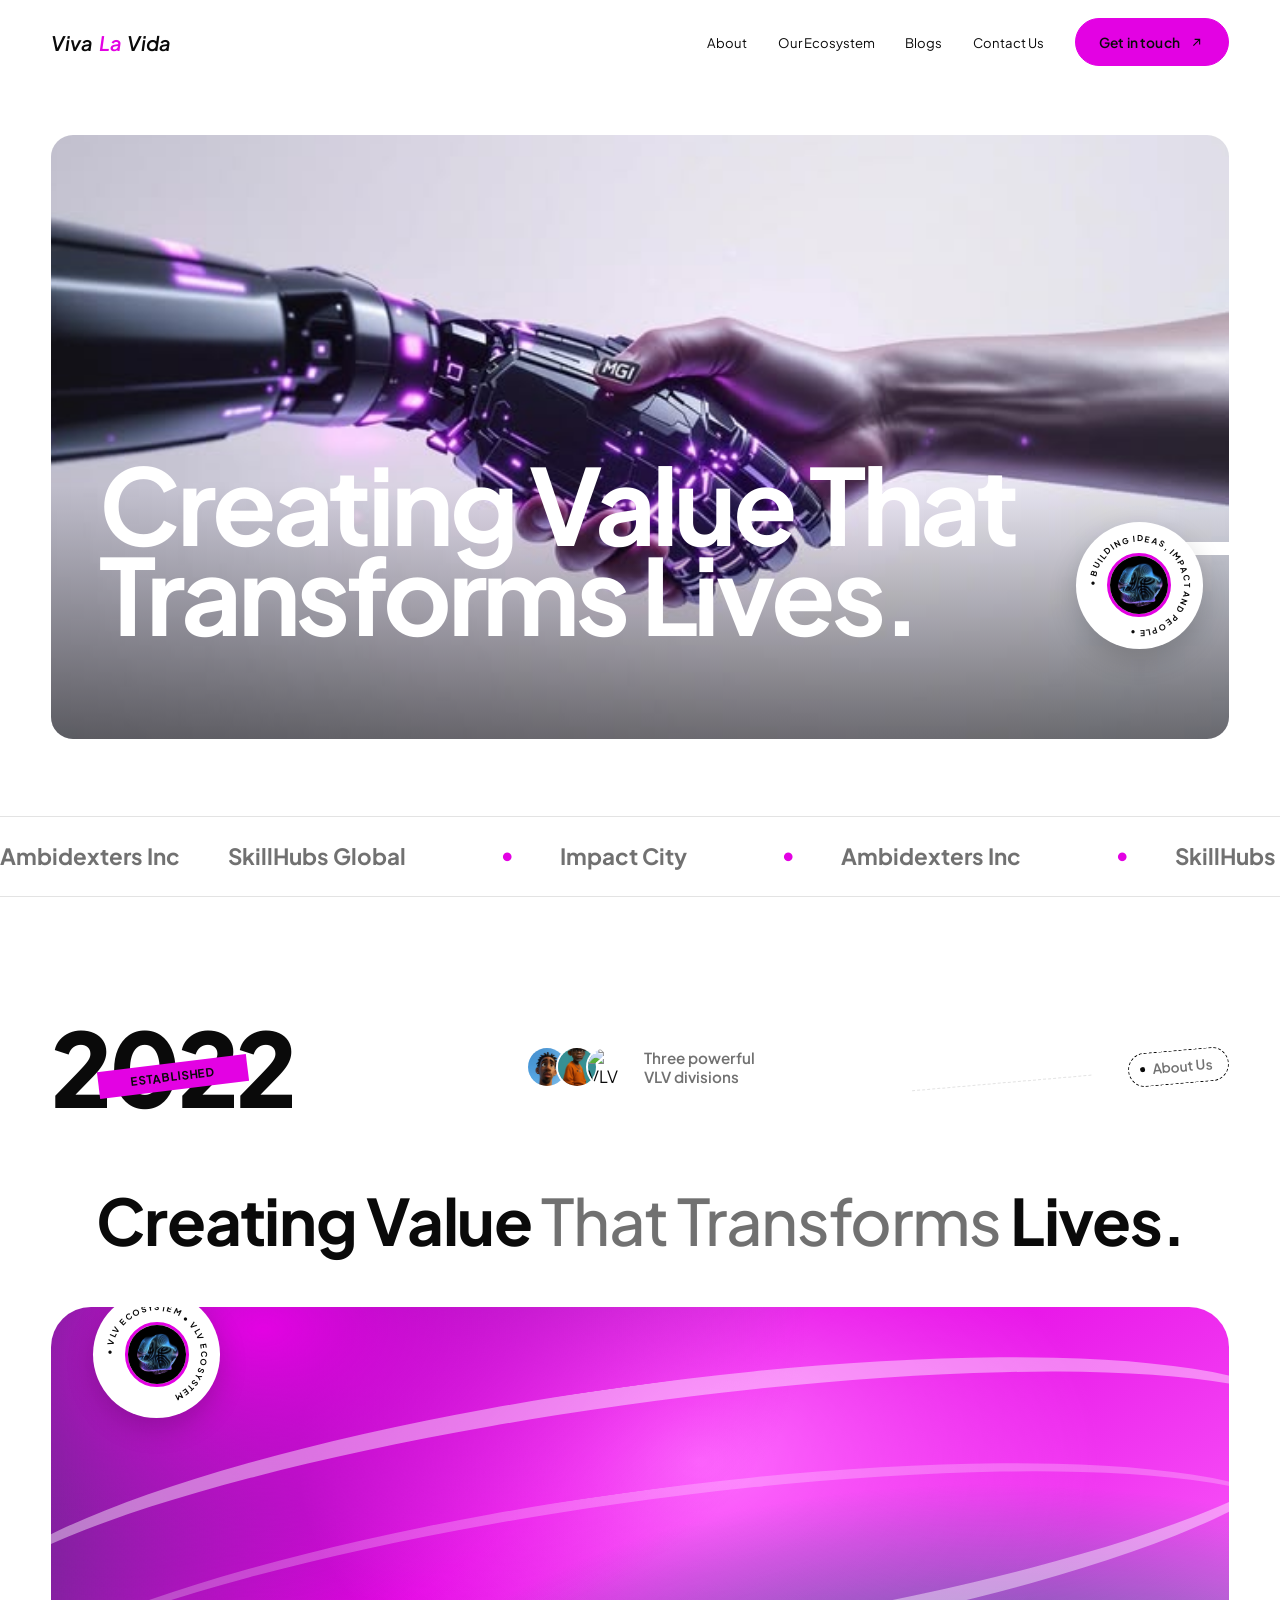
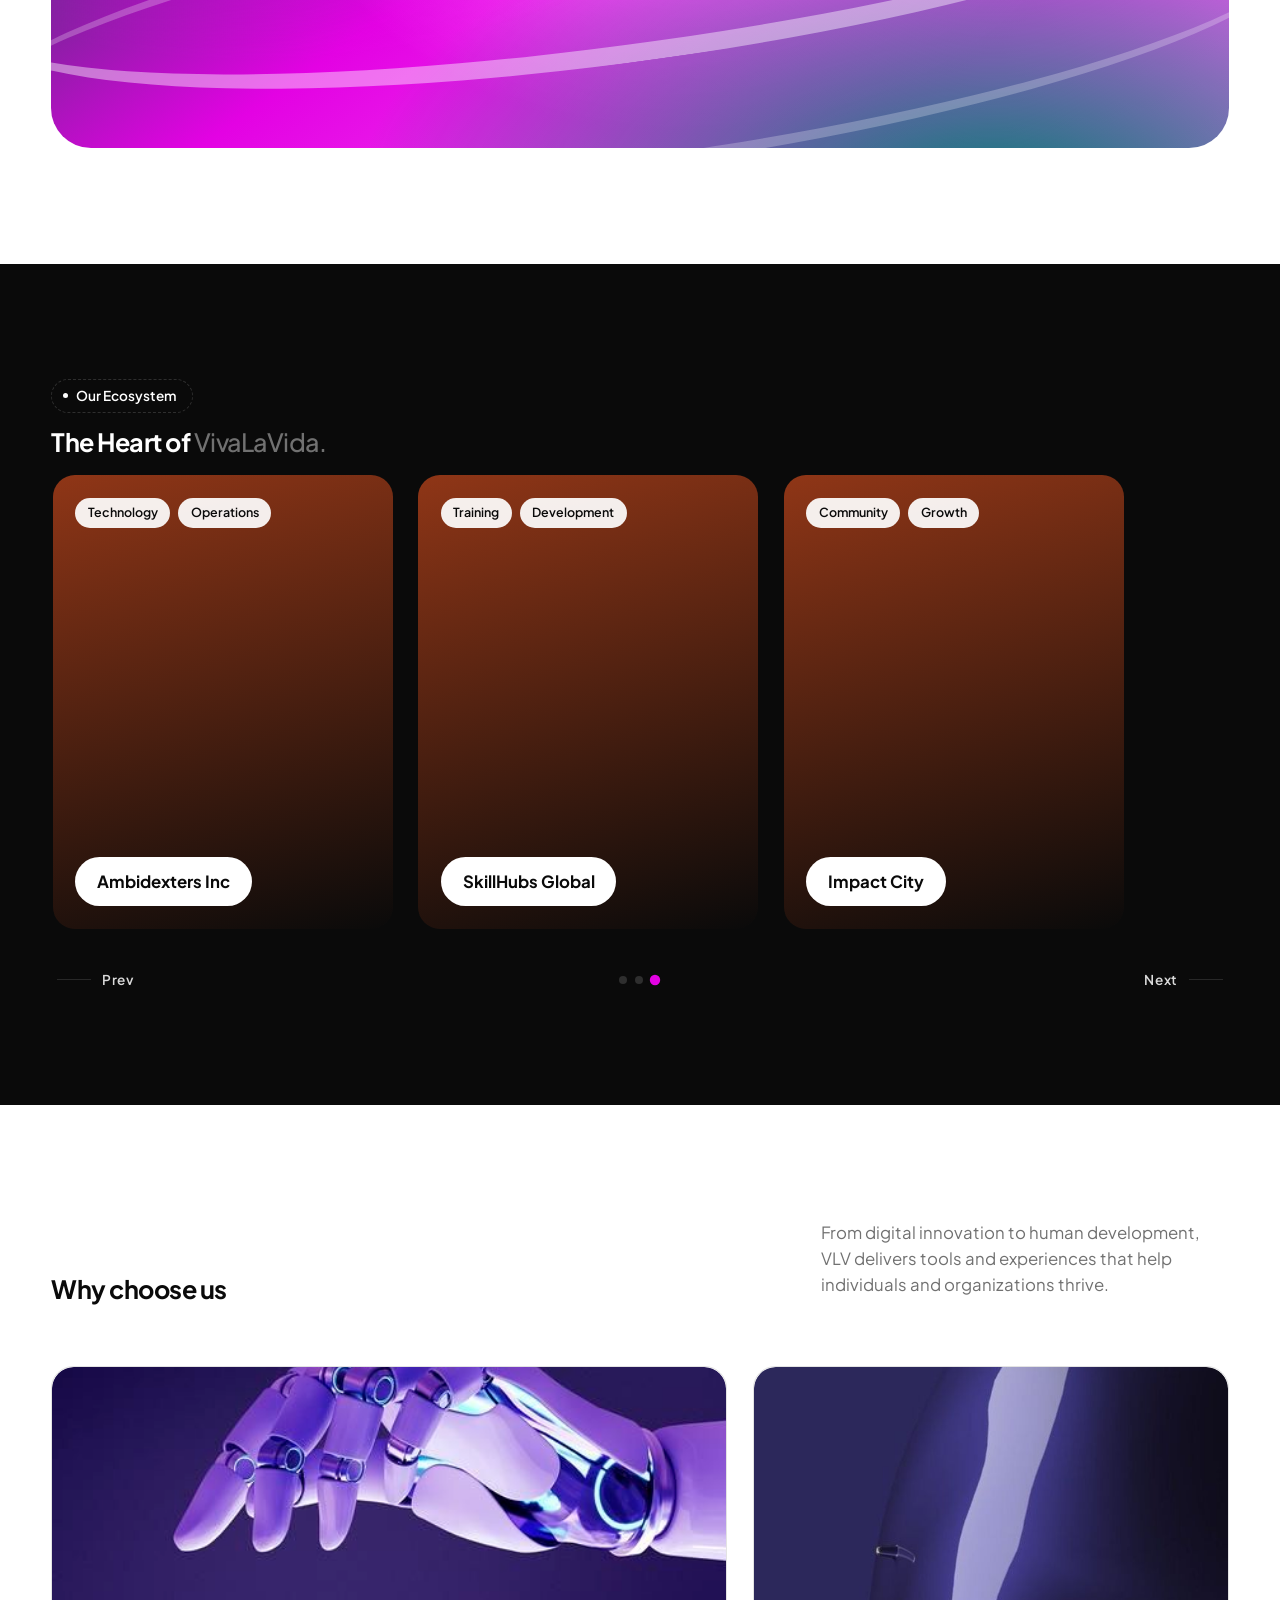
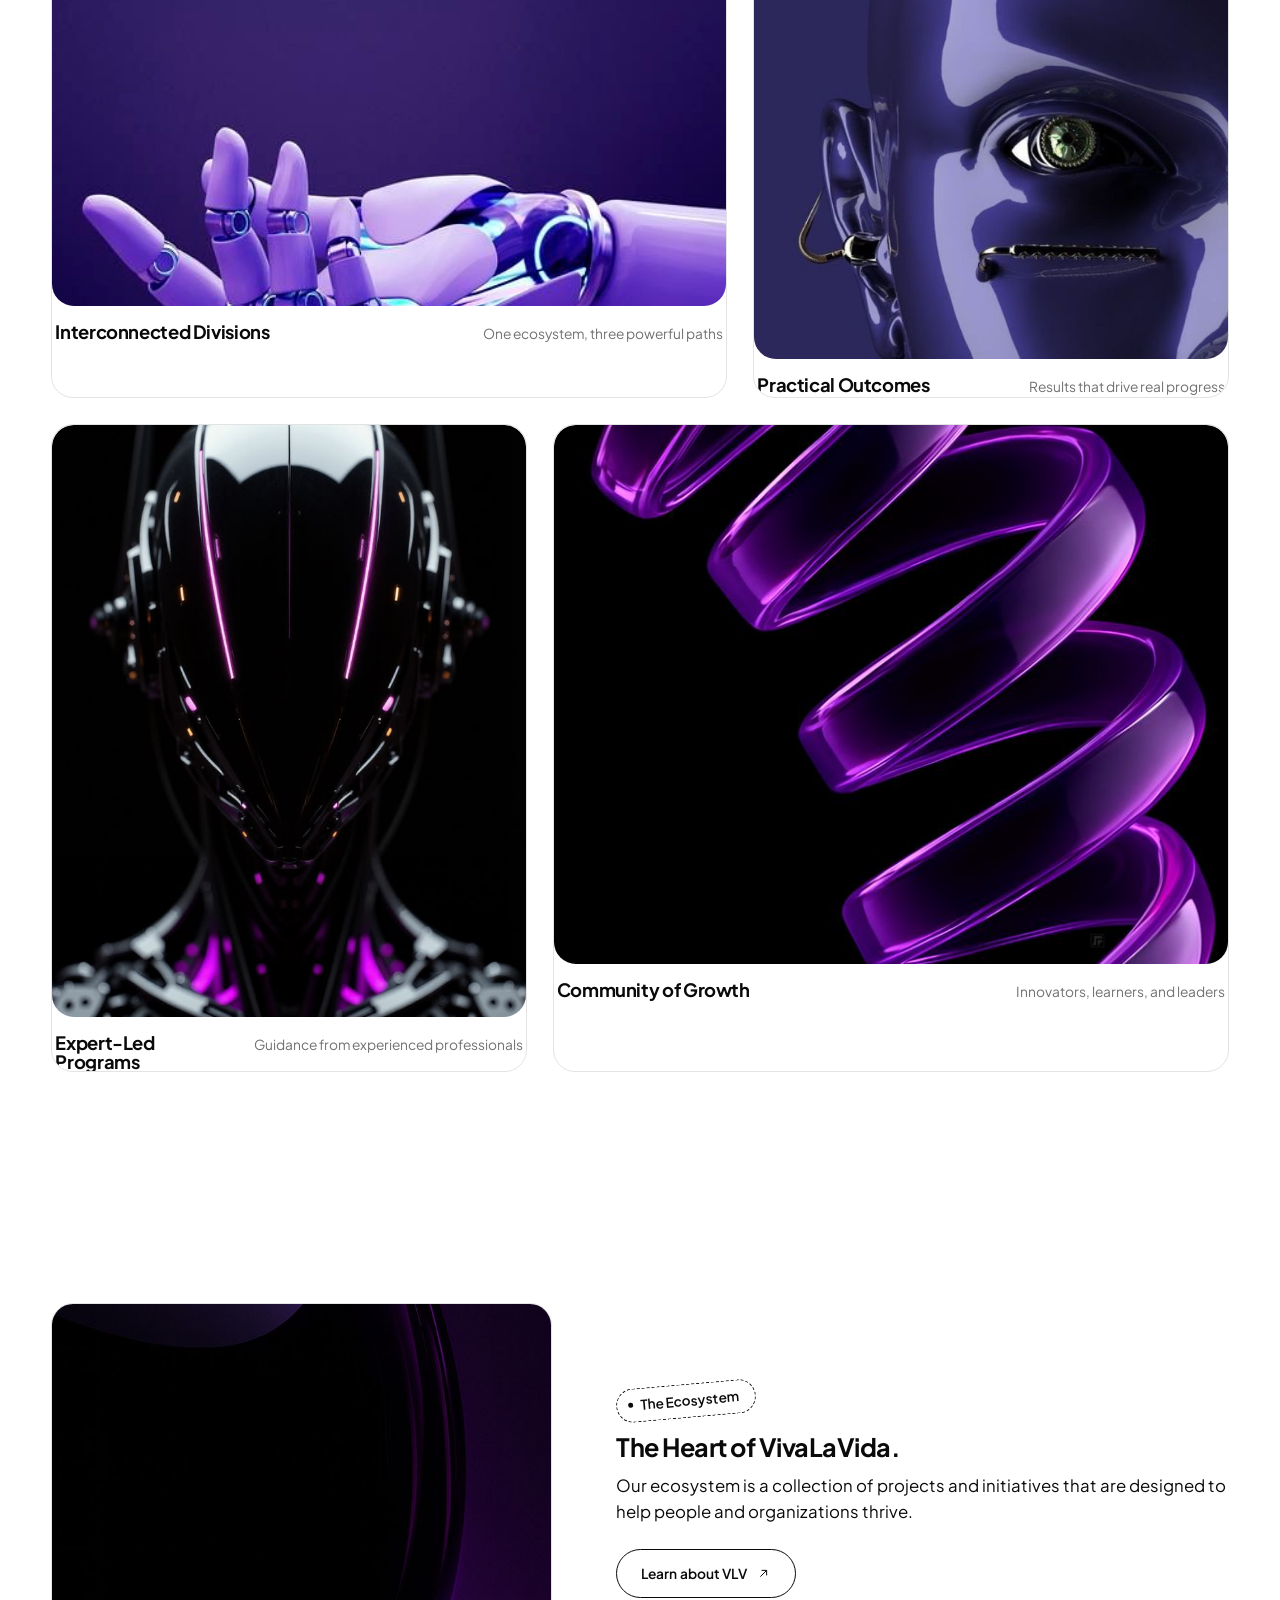
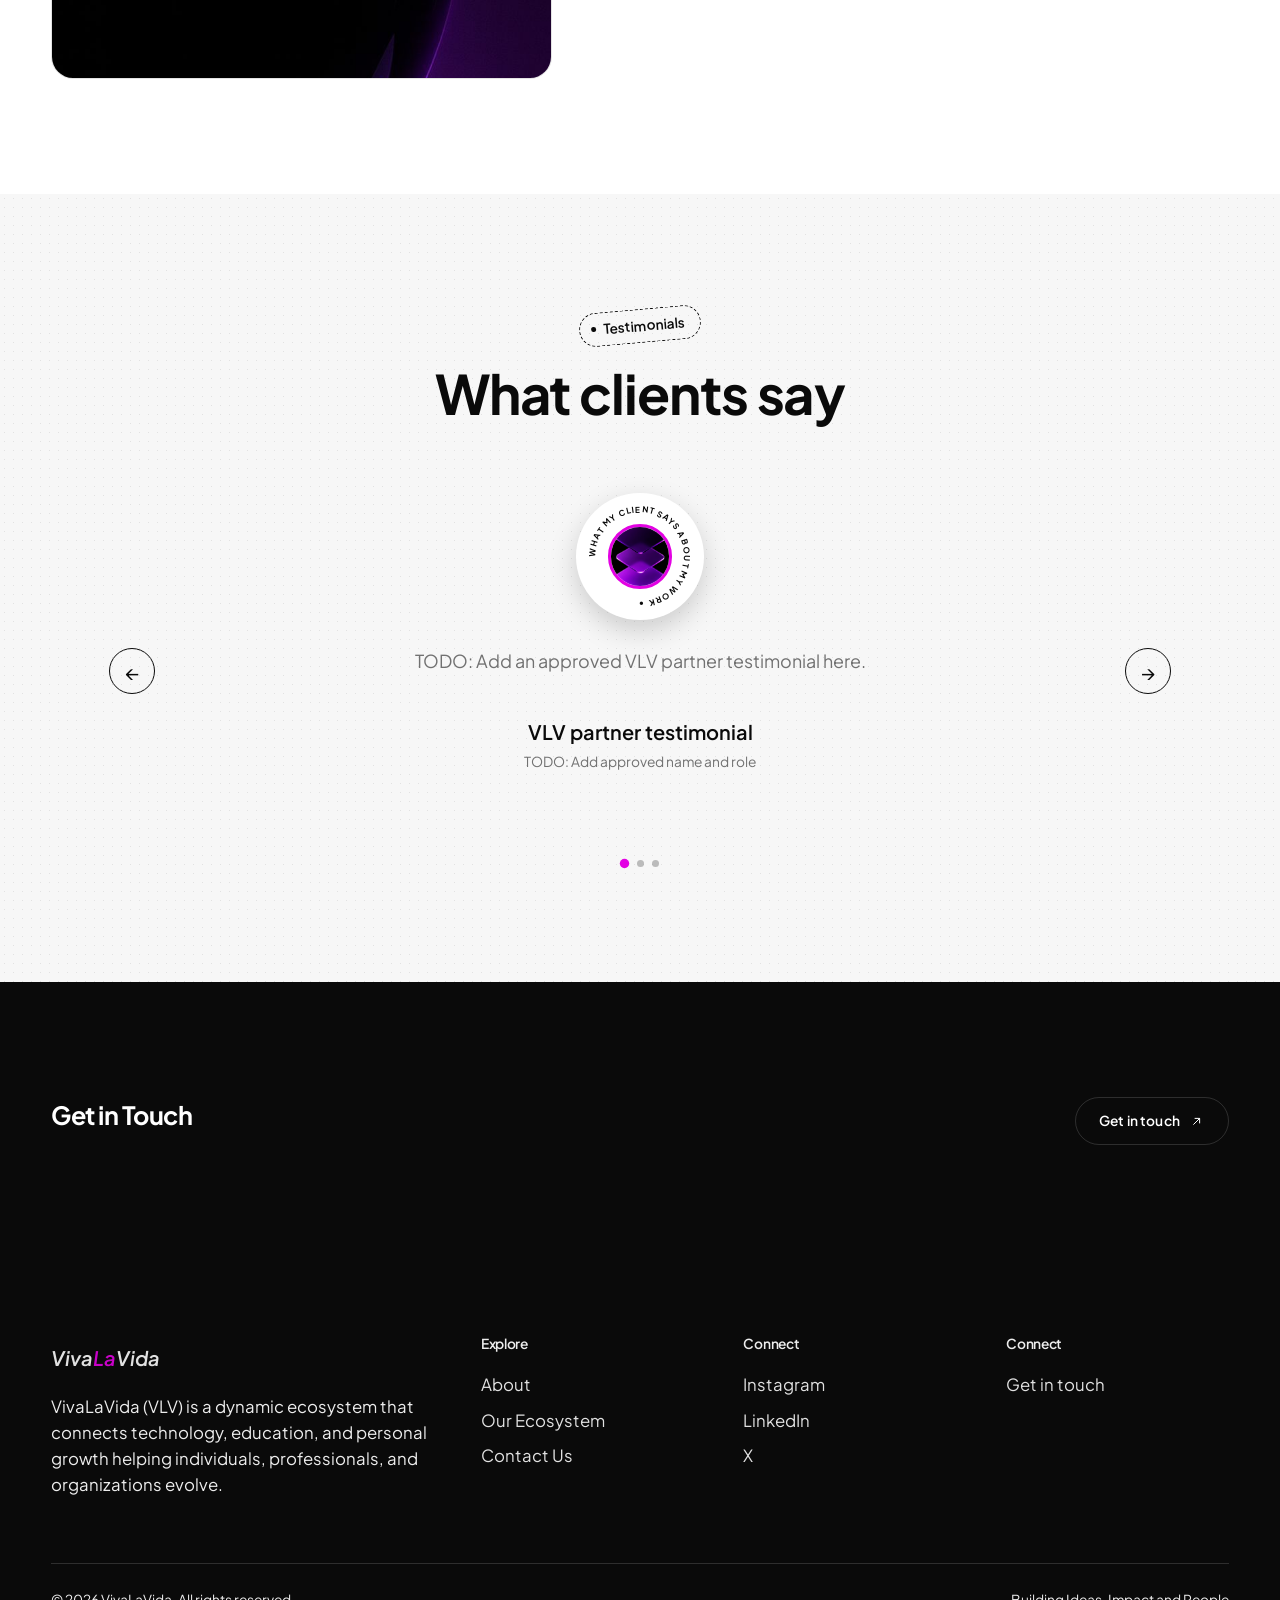
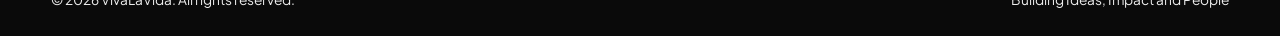
==== commit 15aa2889: "fixes" ====
--- a/index.html
+++ b/index.html
@@ -11,6 +11,15 @@
 <link rel="stylesheet" href="style.css">
 </head>
 <body>
+
+<div class="page-loader" aria-label="Loading VivaLaVida" aria-live="polite">
+  <div class="page-loader__inner">
+    <p class="page-loader__eyebrow">VLV / 2026</p>
+    <div class="page-loader__mark">Viva<span>La</span>Vida</div>
+    <div class="page-loader__status"><span>Entering the ecosystem</span><span class="page-loader__count">00</span></div>
+    <div class="page-loader__line"><span></span></div>
+  </div>
+</div>
 
 <svg width="0" height="0" style="position:absolute">
   <filter id="duotone" color-interpolation-filters="sRGB">
--- a/style.css
+++ b/style.css
@@ -51,6 +51,74 @@
   line-height: 1.55;
   -webkit-font-smoothing: antialiased;
   overflow-x: hidden;
+}
+body.is-loading{ overflow:hidden; }
+
+/* The intro creates a brief threshold before the first image is revealed. */
+.page-loader{
+  position:fixed;
+  inset:0;
+  z-index:300;
+  display:grid;
+  place-items:center;
+  background:var(--ink);
+  color:var(--paper);
+  transition:opacity .8s var(--ease), visibility .8s;
+}
+.page-loader.is-exiting{ opacity:0; visibility:hidden; pointer-events:none; }
+.page-loader__inner{ width:min(420px, calc(100% - 3rem)); }
+.page-loader__eyebrow{
+  margin:0 0 2.5rem;
+  color:var(--rust);
+  font-size:.72rem;
+  font-weight:700;
+  letter-spacing:.16em;
+  text-transform:uppercase;
+}
+.page-loader__mark{
+  font-size:clamp(2.6rem, 8vw, 5rem);
+  font-weight:700;
+  letter-spacing:-.06em;
+  line-height:.95;
+  clip-path:inset(0 0 100% 0);
+  animation:loader-mark-in 1s var(--ease) .15s forwards;
+}
+.page-loader__mark span{ color:var(--rust); }
+.page-loader__status{
+  display:flex;
+  justify-content:space-between;
+  gap:1rem;
+  margin-top:clamp(5rem, 16vh, 9rem);
+  color:var(--paper);
+  font-size:.72rem;
+  letter-spacing:.08em;
+  text-transform:uppercase;
+  opacity:0;
+  animation:loader-status-in .6s ease .65s forwards;
+}
+.page-loader__count{ color:var(--rust); }
+.page-loader__line{
+  height:1px;
+  margin-top:1rem;
+  background:rgba(255,255,255,.25);
+  overflow:hidden;
+}
+.page-loader__line span{
+  display:block;
+  width:100%;
+  height:100%;
+  background:var(--rust);
+  transform:scaleX(0);
+  transform-origin:left;
+  animation:loader-progress 1.55s var(--ease) .15s forwards;
+}
+@keyframes loader-mark-in{ to{ clip-path:inset(0); } }
+@keyframes loader-status-in{ to{ opacity:1; } }
+@keyframes loader-progress{ to{ transform:scaleX(1); } }
+@media (prefers-reduced-motion: reduce){
+  .page-loader__mark{ animation:none; clip-path:none; }
+  .page-loader__status{ animation:none; opacity:1; }
+  .page-loader__line span{ animation:none; transform:scaleX(1); }
 }
 
 h1,h2,h3,h4{
@@ -187,8 +255,8 @@
   border-bottom: 0;
 }
 .site-header--overlay .logo,
-.site-header--overlay .nav-links a{ color: var(--paper); }
-.site-header--overlay .nav-links a::after{ background: var(--paper); }
+.site-header--overlay .nav-links a{ color: var(--ink); }
+.site-header--overlay .nav-links a::after{ background: var(--ink); }
 .site-header--overlay .nav-toggle span{ background: var(--paper); }
 .site-header--overlay.is-scrolled{
   background: rgba(255,255,255,0.9);
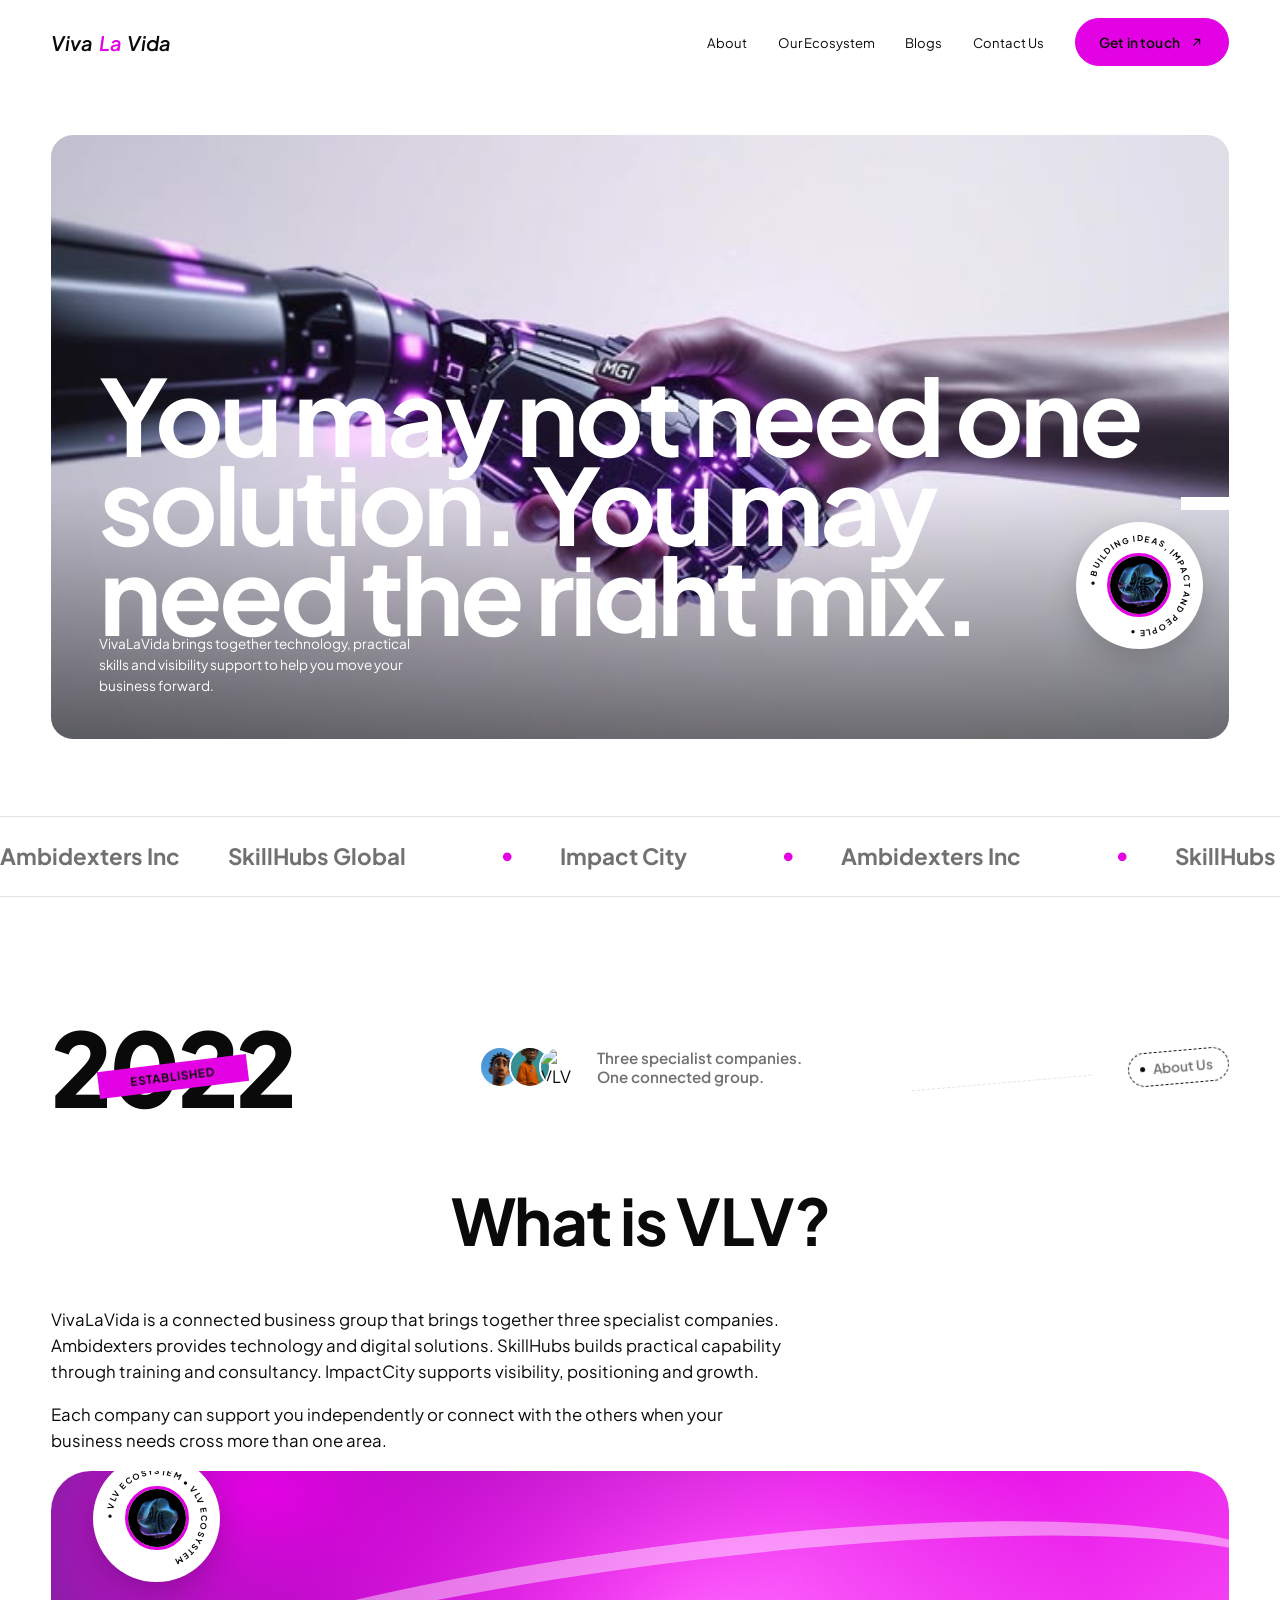
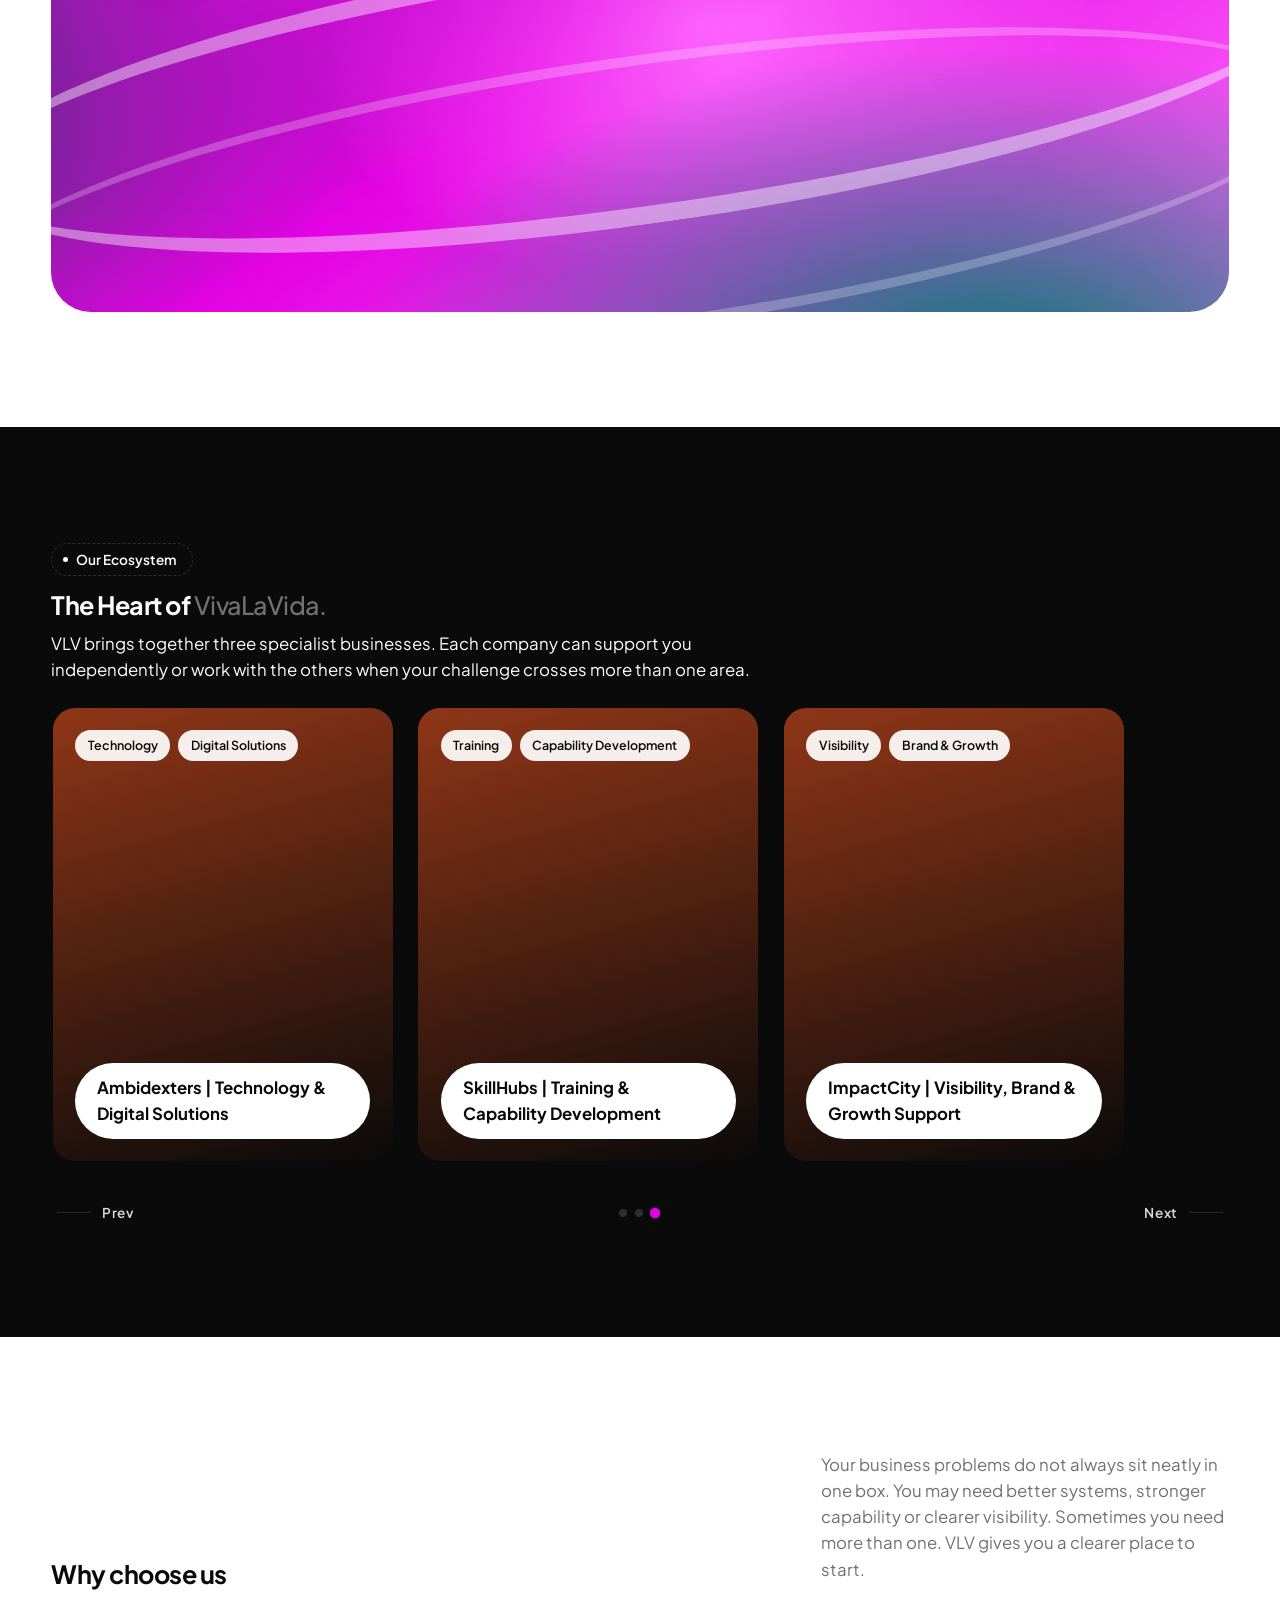
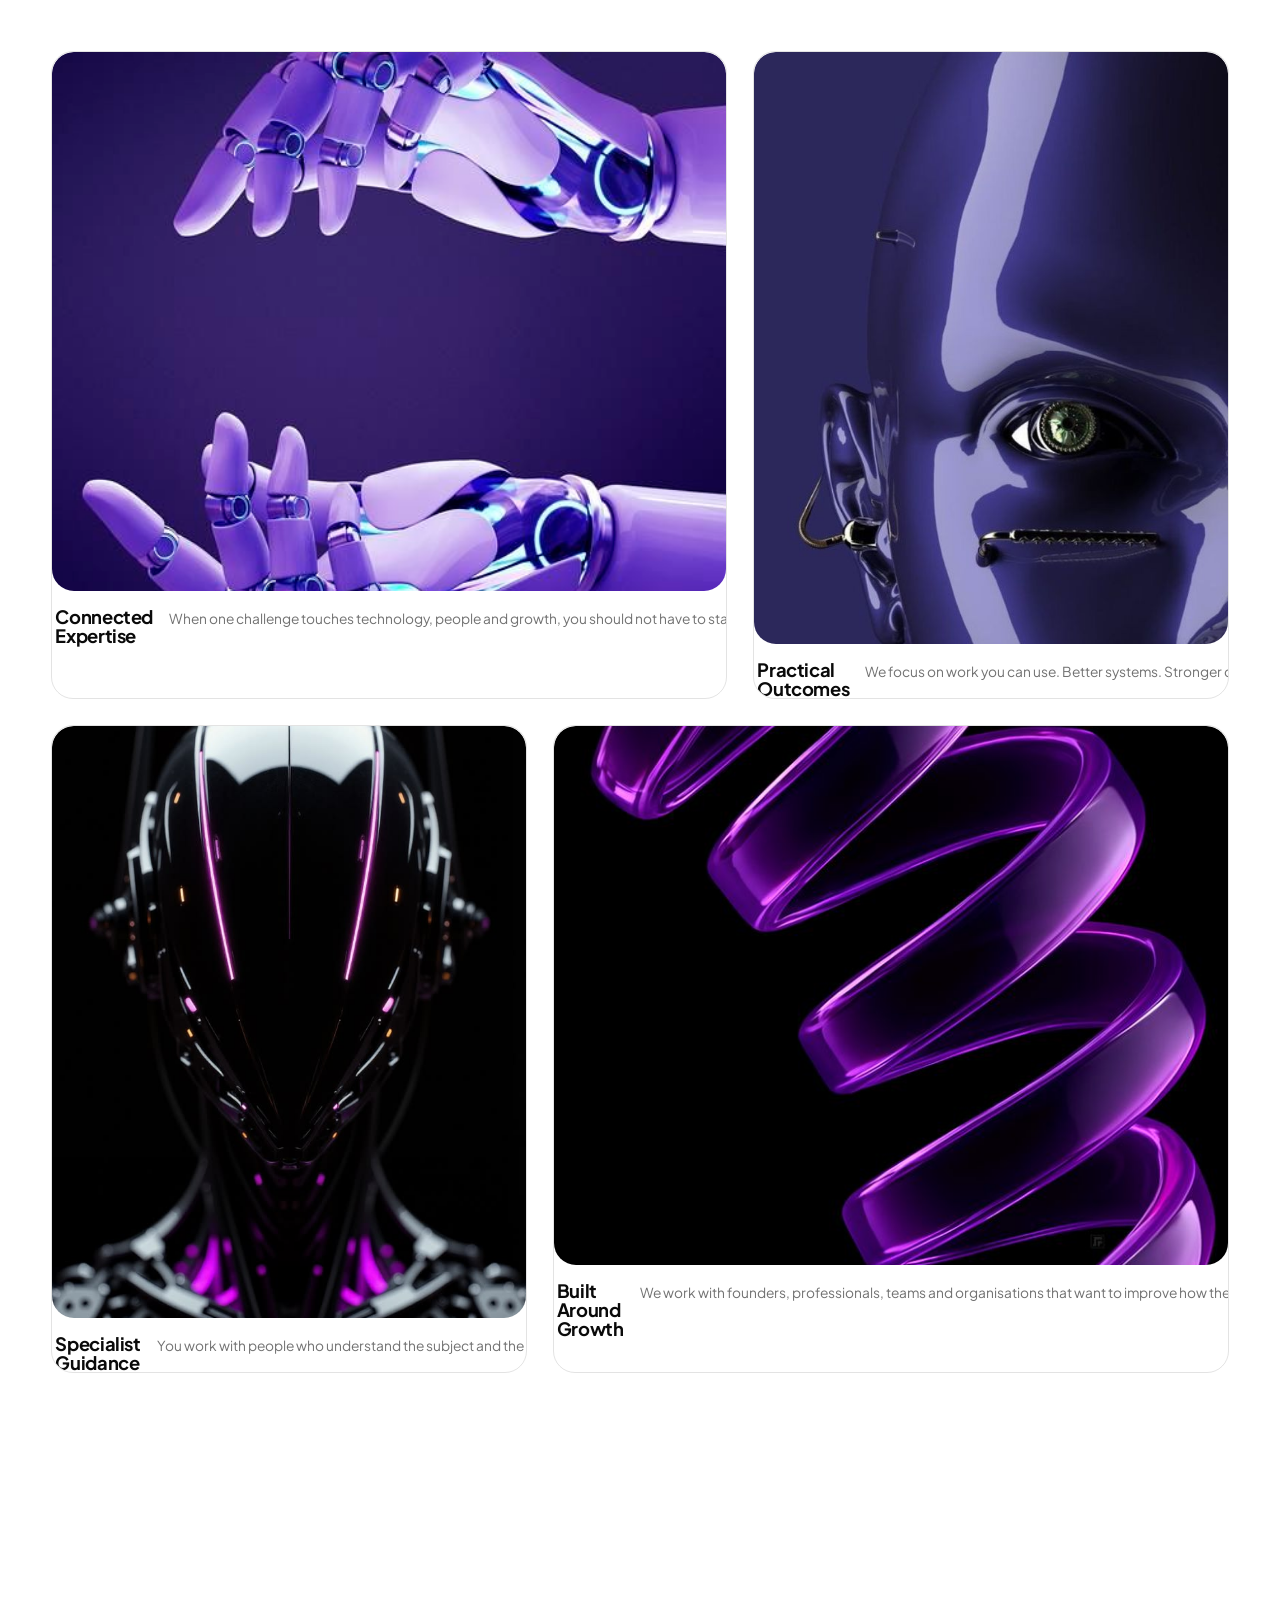
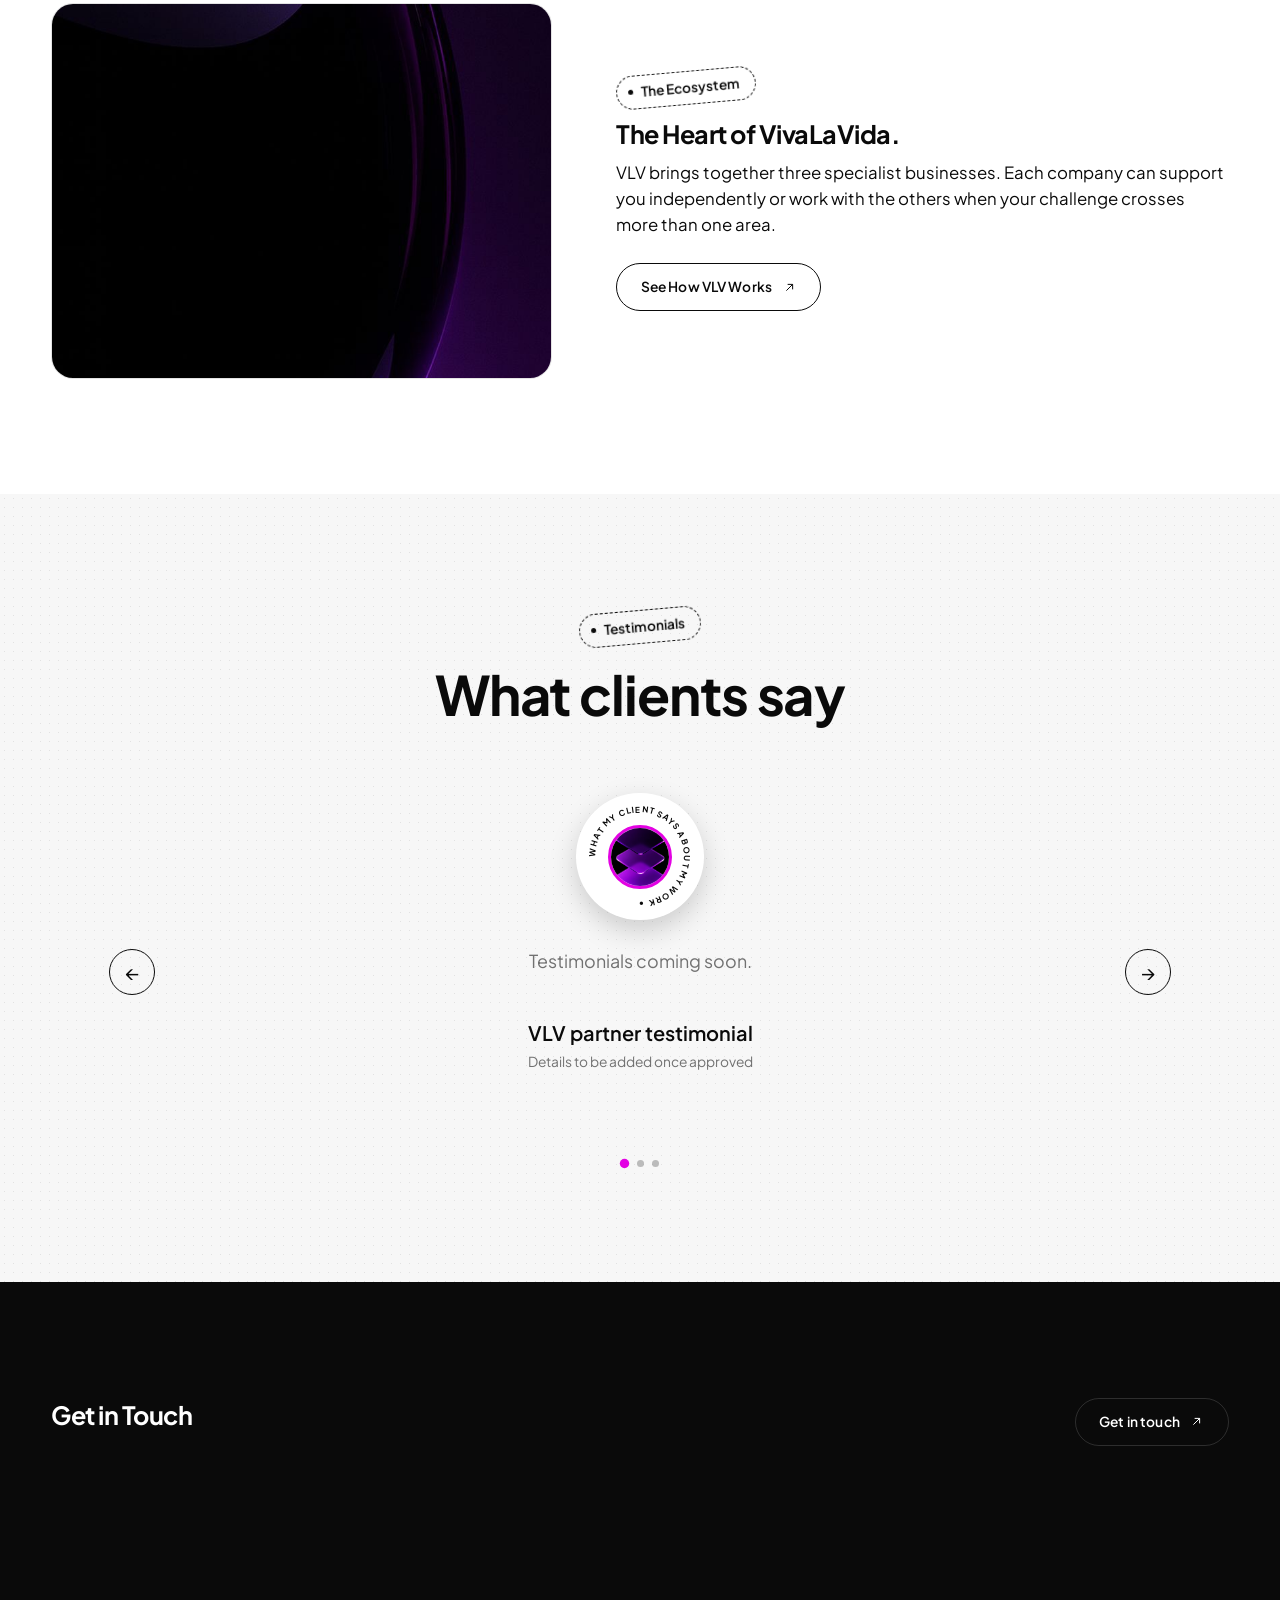
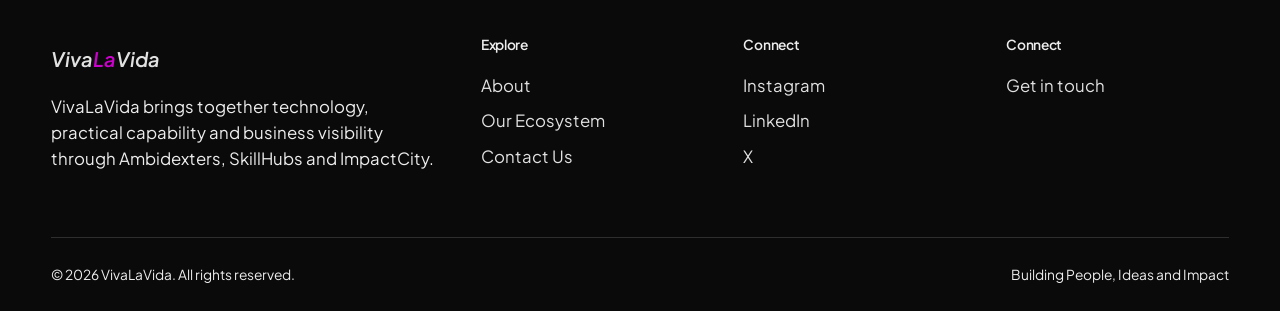
==== commit 4d3c9ea0: "implement content" ====
--- a/index.html
+++ b/index.html
@@ -3,8 +3,8 @@
 <head>
 <meta charset="UTF-8">
 <meta name="viewport" content="width=device-width, initial-scale=1.0">
-<title>VivaLaVida — Building Ideas, Impact and People</title>
-<meta name="description" content="VivaLaVida (VLV) connects technology, education, and human development to build ideas, impact, and people.">
+<title>VivaLaVida | Technology, Capability & Business Growth</title>
+<meta name="description" content="VivaLaVida connects technology, professional capability and business visibility through Ambidexters, SkillHubs and ImpactCity.">
 <link rel="preconnect" href="https://fonts.googleapis.com">
 <link rel="preconnect" href="https://fonts.gstatic.com" crossorigin>
 <link href="https://fonts.googleapis.com/css2?family=Plus+Jakarta+Sans:wght@400;500;600;700;800&display=swap" rel="stylesheet">
@@ -61,8 +61,8 @@
       <div class="hero-photo-wrap reveal">
         <img src="/image/hero.jpg" alt="People collaborating around technology and learning">
         <!-- <p class="hero-kicker-top">VivaLaVida (VLV)</p> -->
-        <h1 class="hero-wordmark">Creating Value That Transforms Lives.<span class="rule"></span></h1>
-        <!-- <p class="hero-lede-abs">VivaLaVida (VLV) bridges innovation, knowledge, and impact to build solutions that empower people and organizations to thrive.</p> -->
+        <h1 class="hero-wordmark">You may not need one solution. You may need the right mix.<span class="rule"></span></h1>
+        <p class="hero-lede-abs">VivaLaVida brings together technology, practical skills and visibility support to help you move your business forward.</p>
         <div class="hero-badge-side">
           <div class="badge-circle">
             <svg class="badge-ring" viewBox="0 0 120 120">
@@ -99,12 +99,16 @@
             <img src="/image/img10.jpg" alt="VLV ecosystem placeholder image">
             <img src="/image/img11.jpg" alt="VLV ecosystem placeholder image">
           </div>
-          <p>Three powerful<br>VLV divisions</p>
+          <p>Three specialist companies.<br>One connected group.</p>
         </div>
         <p class="eyebrow" style="align-self:center">About Us</p>
       </div>
       <div class="about-content">
-        <h2 class="reveal">Creating Value <span class="weak">That Transforms</span> Lives.</h2>
+        <h2 class="reveal">What is VLV?</h2>
+        <div class="reveal">
+          <p>VivaLaVida is a connected business group that brings together three specialist companies. Ambidexters provides technology and digital solutions. SkillHubs builds practical capability through training and consultancy. ImpactCity supports visibility, positioning and growth.</p>
+          <p>Each company can support you independently or connect with the others when your business needs cross more than one area.</p>
+        </div>
 
         <div class="blob reveal">
           <div class="badge-circle">
@@ -126,23 +130,24 @@
     <div class="container">
       <p class="eyebrow reveal">Our Ecosystem</p>
       <h2 class="reveal" style="max-width:20ch">The Heart of <span class="weak">VivaLaVida.</span></h2>
+      <p class="reveal">VLV brings together three specialist businesses. Each company can support you independently or work with the others when your challenge crosses more than one area.</p>
 
       <div class="carousel reveal">
         <div class="carousel-track">
           <a class="car-card" href="https://ambidexters.com" target="_blank" rel="noopener" style="background-image:url(https://picsum.photos/seed/vlv-ambidexters/600/800)">
             <div class="wash"></div>
-            <div class="pills"><span>Technology</span><span>Operations</span></div>
-            <span class="label">Ambidexters Inc</span>
+            <div class="pills"><span>Technology</span><span>Digital Solutions</span></div>
+            <span class="label">Ambidexters | Technology & Digital Solutions</span>
           </a>
           <a class="car-card" href="https://theskillhubs.com" target="_blank" rel="noopener" style="background-image:url(https://picsum.photos/seed/vlv-skillhubs/600/800)">
             <div class="wash"></div>
-            <div class="pills"><span>Training</span><span>Development</span></div>
-            <span class="label">SkillHubs Global</span>
+            <div class="pills"><span>Training</span><span>Capability Development</span></div>
+            <span class="label">SkillHubs | Training & Capability Development</span>
           </a>
           <a class="car-card" href="https://impact-city.com" target="_blank" rel="noopener" style="background-image:url(https://picsum.photos/seed/vlv-impact-city/600/800)">
             <div class="wash"></div>
-            <div class="pills"><span>Community</span><span>Growth</span></div>
-            <span class="label">Impact City</span>
+            <div class="pills"><span>Visibility</span><span>Brand & Growth</span></div>
+            <span class="label">ImpactCity | Visibility, Brand & Growth Support</span>
           </a>
         </div>
         <div class="carousel-controls">
@@ -159,24 +164,24 @@
     <div class="container">
       <div class="section-head reveal">
         <h2>Why choose us</h2>
-        <p>From digital innovation to human development, VLV delivers tools and experiences that help individuals and organizations thrive.</p>
+        <p>Your business problems do not always sit neatly in one box. You may need better systems, stronger capability or clearer visibility. Sometimes you need more than one. VLV gives you a clearer place to start.</p>
       </div>
       <div class="work-grid">
         <a href="#" class="work-item work-item--wide reveal">
           <div class="frame"><img src="/image/img2.jpg" alt="VLV interconnected divisions placeholder image"></div>
-          <div class="work-meta"><h3>Interconnected Divisions</h3><span class="tag">One ecosystem, three powerful paths</span></div>
+          <div class="work-meta"><h3>Connected Expertise</h3><span class="tag">When one challenge touches technology, people and growth, you should not have to start from scratch with three different partners.</span></div>
         </a>
         <a href="#" class="work-item work-item--narrow reveal">
           <div class="frame"><img src="/image/img3.jpg" alt="VLV practical outcomes placeholder image"></div>
-          <div class="work-meta"><h3>Practical Outcomes</h3><span class="tag">Results that drive real progress</span></div>
+          <div class="work-meta"><h3>Practical Outcomes</h3><span class="tag">We focus on work you can use. Better systems. Stronger capability. Clearer visibility. Progress should show up in the way your business actually works.</span></div>
         </a>
         <a href="#" class="work-item work-item--narrow reveal">
           <div class="frame"><img src="/image/img4.jpg" alt="VLV expert-led programs placeholder image"></div>
-          <div class="work-meta"><h3>Expert-Led Programs</h3><span class="tag">Guidance from experienced professionals</span></div>
+          <div class="work-meta"><h3>Specialist Guidance</h3><span class="tag">You work with people who understand the subject and the reality of applying it inside a business.</span></div>
         </a>
         <a href="#" class="work-item work-item--wide reveal">
           <div class="frame"><img src="/image/img5.jpg" alt="VLV community of growth placeholder image"></div>
-          <div class="work-meta"><h3>Community of Growth</h3><span class="tag">Innovators, learners, and leaders</span></div>
+          <div class="work-meta"><h3>Built Around Growth</h3><span class="tag">We work with founders, professionals, teams and organisations that want to improve how they operate, build capability and show up in the market.</span></div>
         </a>
       </div>
     </div>
@@ -190,8 +195,8 @@
         <div>
           <p class="eyebrow">The Ecosystem</p>
           <h2>The Heart of VivaLaVida.</h2>
-          <p>Our ecosystem is a collection of projects and initiatives that are designed to help people and organizations thrive.</p>
-          <a href="about.html" class="btn" style="margin-top:.5rem">Learn about VLV
+          <p>VLV brings together three specialist businesses. Each company can support you independently or work with the others when your challenge crosses more than one area.</p>
+          <a href="about.html" class="btn" style="margin-top:.5rem">See How VLV Works
             <svg viewBox="0 0 24 24" fill="none" stroke="currentColor" stroke-width="1.6"><path d="M7 17 17 7M9 7h8v8"/></svg>
           </a>
         </div>
@@ -217,10 +222,11 @@
               </svg>
               <div class="badge-photo"><img src="/image/img7.jpg" alt="VLV testimonial placeholder image"></div>
             </div>
-            <p class="testimonial-quote">TODO: Add an approved VLV partner testimonial here.</p>
+            <!-- Do not publish until an approved testimonial is available. When approved: state what the person/org needed, what VLV helped with, and the result. -->
+            <p class="testimonial-quote">Testimonials coming soon.</p>
             <div class="testimonial-author">
               <strong>VLV partner testimonial</strong>
-              <span>TODO: Add approved name and role</span>
+              <span>Details to be added once approved</span>
             </div>
           </article>
           <article class="testimonial-slide">
@@ -231,10 +237,11 @@
               </svg>
               <div class="badge-photo"><img src="/image/img8.jpg" alt="VLV testimonial placeholder image"></div>
             </div>
-            <p class="testimonial-quote">TODO: Add an approved VLV partner testimonial here.</p>
+            <!-- Do not publish until an approved testimonial is available. When approved: state what the person/org needed, what VLV helped with, and the result. -->
+            <p class="testimonial-quote">Testimonials coming soon.</p>
             <div class="testimonial-author">
               <strong>VLV partner testimonial</strong>
-              <span>TODO: Add approved name and role</span>
+              <span>Details to be added once approved</span>
             </div>
           </article>
           <article class="testimonial-slide">
@@ -245,10 +252,11 @@
               </svg>
               <div class="badge-photo"><img src="https://picsum.photos/seed/vlv-testimonial-3/120/120" alt="VLV testimonial placeholder image"></div>
             </div>
-            <p class="testimonial-quote">TODO: Add an approved VLV partner testimonial here.</p>
+            <!-- Do not publish until an approved testimonial is available. When approved: state what the person/org needed, what VLV helped with, and the result. -->
+            <p class="testimonial-quote">Testimonials coming soon.</p>
             <div class="testimonial-author">
               <strong>VLV partner testimonial</strong>
-              <span>TODO: Add approved name and role</span>
+              <span>Details to be added once approved</span>
             </div>
           </article>
         </div>
@@ -277,7 +285,7 @@
     <div class="footer-top">
       <div class="footer-brand">
         <a href="index.html" class="logo">Viva<span>La</span>Vida</a>
-        <p>VivaLaVida (VLV) is a dynamic ecosystem that connects technology, education, and personal growth helping individuals, professionals, and organizations evolve.</p>
+        <p>VivaLaVida brings together technology, practical capability and business visibility through Ambidexters, SkillHubs and ImpactCity.</p>
       </div>
       <div>
         <h4>Explore</h4>
@@ -298,7 +306,7 @@
     </div>
     <div class="footer-bottom">
       <span>© 2026 VivaLaVida. All rights reserved.</span>
-      <span>Building Ideas, Impact and People</span>
+      <span>Building People, Ideas and Impact</span>
     </div>
   </div>
 </footer>
--- a/style.css
+++ b/style.css
@@ -66,6 +66,19 @@
   transition:opacity .8s var(--ease), visibility .8s;
 }
 .page-loader.is-exiting{ opacity:0; visibility:hidden; pointer-events:none; }
+.page-loader::before,
+.page-loader::after{
+  content:"";
+  position:absolute;
+  width:22vw;
+  aspect-ratio:1;
+  border:1px solid rgba(255,255,255,.12);
+  border-radius:50%;
+  pointer-events:none;
+  animation:loader-orbit 2.8s ease-in-out infinite;
+}
+.page-loader::before{ top:-12vw; right:-5vw; }
+.page-loader::after{ bottom:-16vw; left:-8vw; animation-delay:-1.4s; }
 .page-loader__inner{ width:min(420px, calc(100% - 3rem)); }
 .page-loader__eyebrow{
   margin:0 0 2.5rem;
@@ -115,10 +128,41 @@
 @keyframes loader-mark-in{ to{ clip-path:inset(0); } }
 @keyframes loader-status-in{ to{ opacity:1; } }
 @keyframes loader-progress{ to{ transform:scaleX(1); } }
+@keyframes loader-orbit{
+  0%, 100%{ transform:scale(.8) rotate(0deg); opacity:.25; }
+  50%{ transform:scale(1.15) rotate(180deg); opacity:.7; }
+}
+
+/* The transition is a two-tone curtain between documents. */
+.page-transition{
+  position:fixed;
+  inset:0;
+  z-index:400;
+  display:flex;
+  pointer-events:none;
+  transform:scaleY(1);
+  transform-origin:top;
+}
+.page-transition span{ flex:1; background:var(--rust); transform:scaleY(1); }
+.page-transition span:nth-child(2){ background:var(--ink); }
+.page-transition span:nth-child(3){ background:var(--ember); }
+.page-transition.is-ready{ animation:curtain-in .85s var(--ease) forwards; }
+.page-transition.is-leaving{ transform:scaleY(0); transform-origin:bottom; animation:curtain-out .7s var(--ease) forwards; }
+@keyframes curtain-in{ to{ transform:scaleY(0); } }
+@keyframes curtain-out{ from{ transform:scaleY(0); } to{ transform:scaleY(1); } }
+
+body.is-entering main,
+body.is-entering .site-header{ animation:page-content-in .9s var(--ease) .15s both; }
+@keyframes page-content-in{
+  from{ opacity:0; transform:translateY(18px); }
+  to{ opacity:1; transform:none; }
+}
 @media (prefers-reduced-motion: reduce){
   .page-loader__mark{ animation:none; clip-path:none; }
   .page-loader__status{ animation:none; opacity:1; }
   .page-loader__line span{ animation:none; transform:scaleX(1); }
+  .page-loader::before, .page-loader::after, .page-transition, body.is-entering main, body.is-entering .site-header{ animation:none; }
+  .page-transition{ display:none; }
 }
 
 h1,h2,h3,h4{
